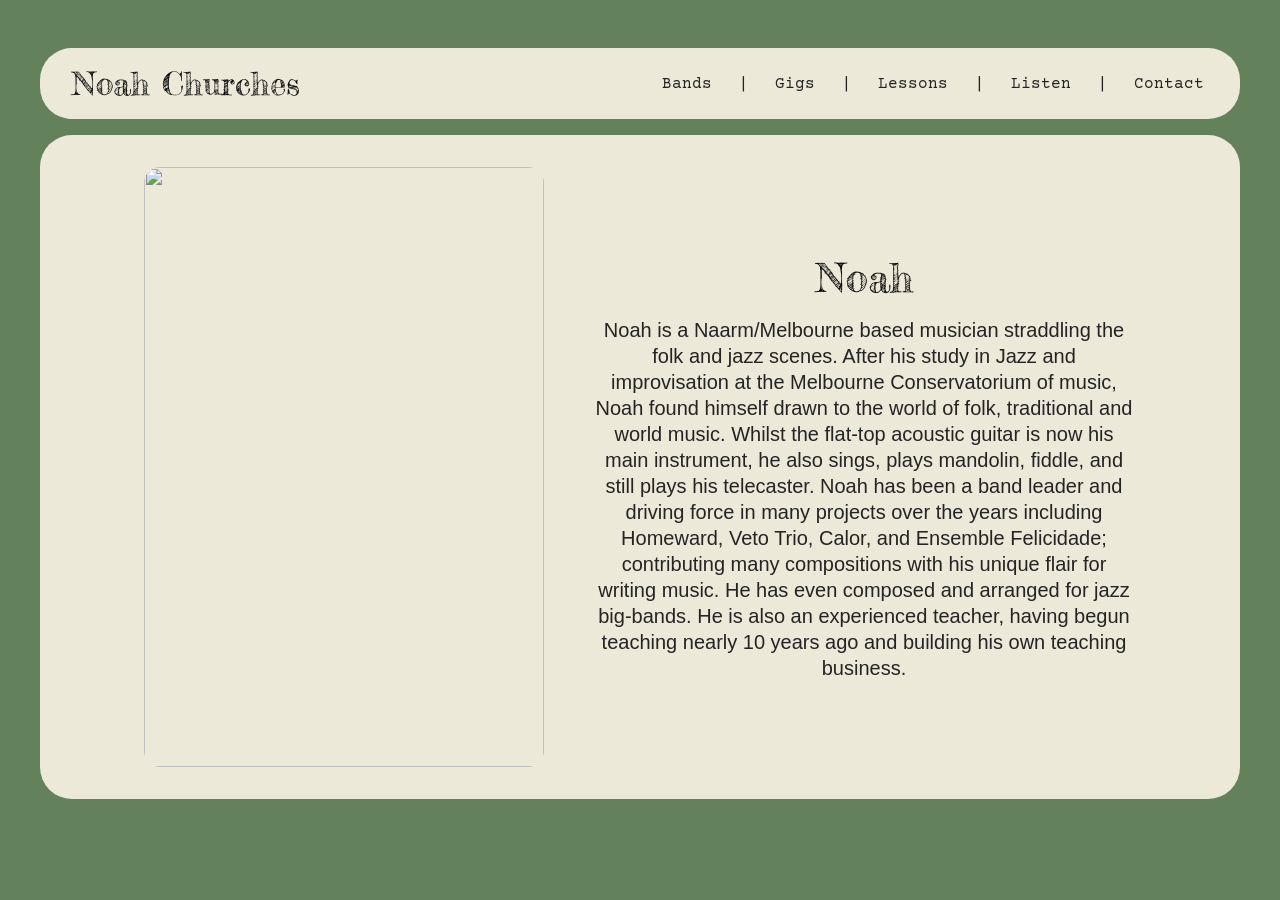
==== index.html @ 43b70330 "Add files via upload" ====
<!DOCTYPE html>
<html lang="en">
<head>
    <meta charset="UTF-8">
    <meta name="viewport" content="width=device-width, initial-scale=1.0">
    <title>Noah Churches</title>
    <link rel="stylesheet" href="style.css">
</head>
<body style="background-image: url(images/background-yosemite.jpg);">
    <header>
        <nav>
            <ul>
                <li><a class="home-button" href="index.html">Noah Churches</a></li>
                <li><a class="header-button" href="Bands.html">Bands</a></li>
                <a class="spacer">|</a>
                <li><a class="header-button" href="Gigs.html">Gigs</a></li>
                <a class="spacer">|</a>
                <li><a class="header-button" href="Lessons.html">Lessons</a></li>
                <a class="spacer">|</a>
                <li><a class="header-button" href="Listen.html">Listen</a></li>
                <a class="spacer">|</a>
                <li><a class="header-button" href="Contact.html">Contact</a></li>
                <div class="dropdown">
                    <img class="dropdown-icon" height=32px width=32px src="images/menu icon.png">
                    <div class="dropdown-content">
                        <a href="Bands.html">Bands</a>
                        <a href="Gigs.html">Gigs</a>
                        <a href="Lessons.html">Lessons</a>
                        <a href="Listen.html">Listen</a>
                        <a href="Contact.html">Contact</a>
                    </div>
                </div>
            </ul>
        </nav>
    </header>
    <section>
        <div class="flex-container-reverse">
            <img height=600px width=400px src="images/headshot.jpg">
            <div class="text-container">
                <h1>Noah</h1>
                <p style="line-height: 1.3">Noah is a Naarm/Melbourne based musician straddling the folk and jazz scenes. After his study in Jazz and improvisation at the Melbourne Conservatorium of music, Noah found himself drawn to the world of folk, traditional and world music. Whilst the flat-top acoustic guitar is now his main instrument, he also sings, plays mandolin, fiddle, and still plays his telecaster. Noah has been a band leader and driving force in many projects over the years including Homeward, Veto Trio, Calor, and Ensemble Felicidade; contributing many compositions with his unique flair for writing music. He has even composed and arranged for jazz big-bands. He is also an experienced teacher, having begun teaching nearly 10 years ago and building his own teaching business.</p>
            </div>
        </div>
    </section>
</body>
<!--"This is how you write a comment"-->
---- style.css ----
@import url('https://fonts.googleapis.com/css2?family=Courier+Prime:ital,wght@0,400;0,700;1,400;1,700&family=Exo:ital,wght@0,100..900;1,100..900&family=Fredericka+the+Great&family=Merriweather:ital,opsz,wght@0,18..144,300..900;1,18..144,300..900&family=Poppins:ital,wght@0,100;0,200;0,300;0,400;0,500;0,600;0,700;0,800;0,900;1,100;1,200;1,300;1,400;1,500;1,600;1,700;1,800;1,900&display=swap');

:root {
    --base-colour: #63815b;
    --text-colour: #242424;
    --heading-colour: #000000;
    --hover-colour: #3d0202;
    --colour-1: #ece9d9;
    --color-2:#f3f1e7;
    --button-color: #d1843c;
    --button-color-hover: #e79141;
}

* {
    margin: 0;
    padding: 0;
    box-sizing: border-box;
}

html {
    font-family: Merriweather;
    color: var(--text-colour);
}

body {
    padding: 2em;
    background-color: var(--base-colour);
    background-image: url('images/background-yosemite.jpg');
    
}

h1, h2, h3 {
    font-family: Fredericka the Great, Merriweather;
    color: var(--heading-colour);
    font-weight: normal;
    font-size: 2.5rem;
}

nav {
    margin: 1em auto 1em auto;
    width: min(1300px, 100%);
}

nav ul {
    display: flex;
    align-items: center;
    list-style-type: none;
    gap: 0.5em;
}

nav li:first-child {
    margin-right: auto;
    font-family: Fredericka the Great, Merriweather, Poppins;
    font-weight: normal;
    color: var(--heading-colour);
    padding: 0.5em 0.5em;
    background-color: var(--colour-1);
    border-radius: 0.5em;
    font-size: 2rem;
}

.home-button {
    text-decoration: none;
    color: var(--heading-colour);
}

.header-button {
    display: inline-block;
    color: var(--text-colour);
    background-color: var(--colour-1);
    border-radius: 0.5em;
    padding: .75em 1.25em;
    font-weight: normal;
    text-decoration: none;
    text-align: center;
    font-family: 'Courier Prime';
}

.header-button:hover {
    display: inline-block;
    color: var(--hover-colour);
    background-color: #ce00000c;
    border-radius: 0.5em;
    padding: .75em 1.25em;
    font-weight: normal;
    text-decoration: none;
}

header {
    margin: 1em auto;
    width: min(75em, 100%);
    background-color: var(--colour-1);
    padding: 0 1em 0 1em;
    border-radius: 2em;
}

section {
    margin: 1em auto;
    width: min(75em, 100%);
    background-color: var(--colour-1);
    padding: min(2em,15%);
    border-radius: 2em;
}

.flex-container {
    display: flex;
    justify-content: center;
    align-items: center;
    flex-wrap: wrap;
    gap: 3em;
}

.flex-container-reverse {
    display: flex;
    justify-content: center;
    align-items: center;
    flex-wrap: wrap-reverse;
    gap: 3em;
}

section img {
    max-width: 100%;
    border-radius: 1em;
    object-fit: cover;
    object-position: center;
}

.text-container {
    flex: 0 1 34em;
    text-align: center;
    font-family:'Gill Sans', 'Gill Sans MT', Calibri, 'Trebuchet MS', sans-serif;
}

.text-container p {
    margin: .75em 0 0em 0;
    font-size: 1.25rem;
}

.text-container a {
    margin: .75em 0 0em 0;
    font-size: 1.25rem;
    justify-content: center;
    align-content: center;
}

h1 {
    font-size: 2.5rem;
}

.cta-button {
    font-size: 1rem;
    text-decoration: none;
    color: #575656;
    font-family: Exo;
    border-style: solid;
    border-radius: 0.1em;
    padding: .2em 1em;
    justify-self: center;
    margin: 0.7em;
    display: inline-block;
}

.cta-button:hover {
        scale: 102%;
    background-color: #2c00001f;
    color: var(--hover-colour);
}

.gig {
    font-family: Courier Prime;
    margin: 3em;
}

.gig a {
    display: inline-block;
    margin: .2em;
    font-size: 1.5rem;
}

/* style the date of the gig */
.gig a:first-child {
    text-decoration: underline;
}

.gig .ticket-link {
    font-size: 1.2rem;
    text-decoration: none;
    color: #575656;
    font-family: Exo;
    border-style: solid;
    border-width: .15em;
    border-radius: 0.1em;
    padding: .2em 1.5em;
    justify-self: center;
    margin: 0.7em;
}

.ticket-link:hover {
    scale: 102%;
    background-color: #2c00001f;
    color: var(--hover-colour);
}

.past-gig {
    margin: 1em 0 0 0;
    font-family: Courier Prime;
    text-align: left;
    justify-content: left;
}

.past-gig a {
    margin: 0;
    display: block;
    padding: 0;
}

.past-gig .ticket-link {
    display: none;
}

.social-icon {
    margin: 1.3em .4em;
}

.social-icon:hover {
    scale: 1.1;
}

/* The container <div> - needed to position the dropdown content */
.dropdown {
  display: none;
}

@media(max-width:884px) {
    .header-button, .spacer {
        display: none;
    }

    .dropdown {
        position: relative;
        display: inline-block;
    }
    .dropdown-icon {
        margin: 0 20px 0 0;
    }
    
    /* Dropdown Content (Hidden by Default) */
    .dropdown-content {
    display: none;
    position: absolute;
    right: 0px;
    background-color: #f1f1f1;
    min-width: 120px;
    box-shadow: 0px 8px 16px 0px rgba(0,0,0,0.2);
    z-index: 1;
    }

    /* Links inside the dropdown */
    .dropdown-content a {
    color: black;
    padding: 12px 16px;
    text-decoration: none;
    display: block;
    text-align: center;
    }

    /* Change color of dropdown links on hover */
    .dropdown-content a:hover {background-color: #ddd;}

    /* Show the dropdown menu on hover */
    .dropdown:hover .dropdown-content {display: block;}
}
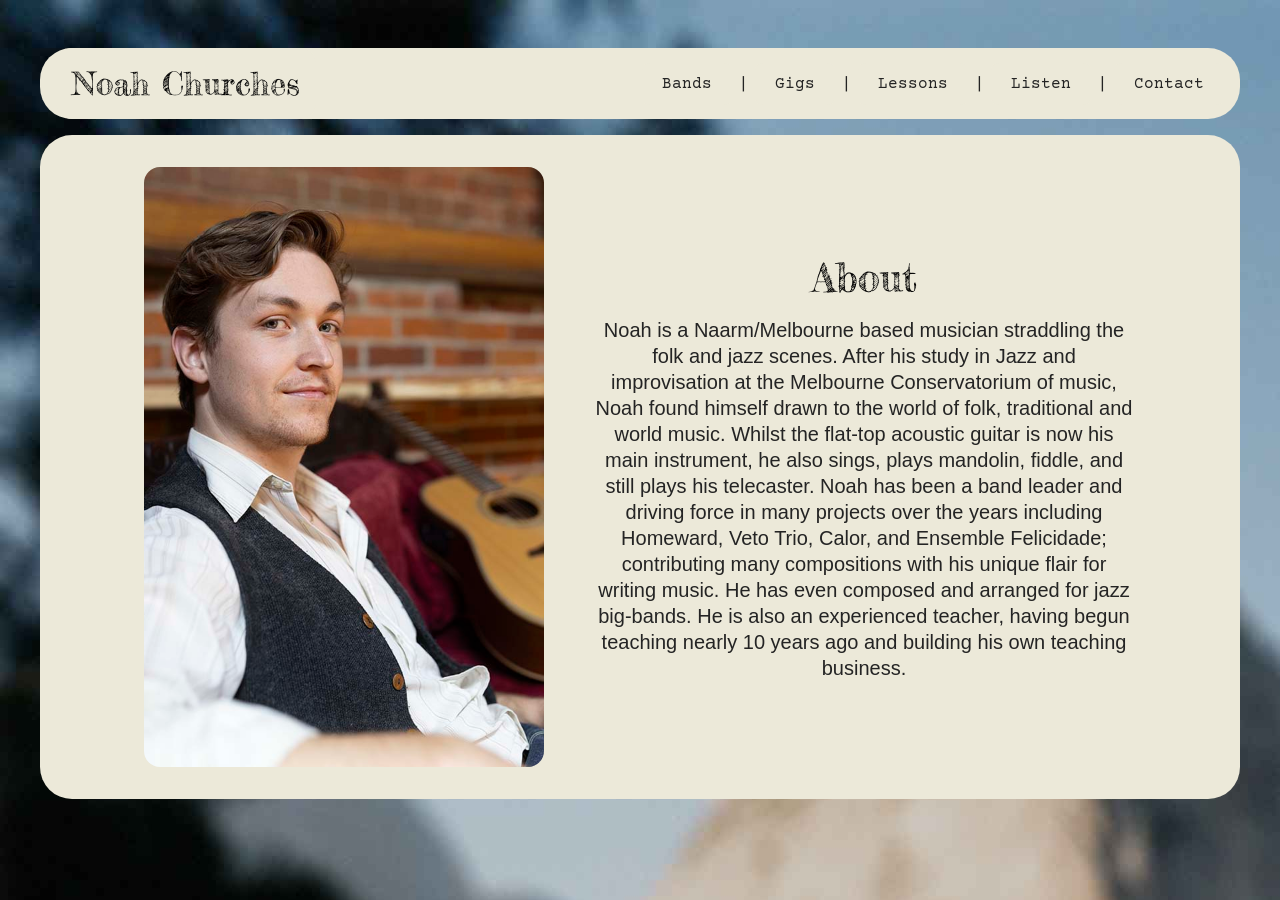
==== commit 2941069a: "Modify header and section content in index.html Updated the header and section content for clarity." ====
--- a/index.html
+++ b/index.html
@@ -37,10 +37,11 @@
         <div class="flex-container-reverse">
             <img height=600px width=400px src="images/headshot.jpg">
             <div class="text-container">
-                <h1>Noah</h1>
+                <h1>About</h1>
                 <p style="line-height: 1.3">Noah is a Naarm/Melbourne based musician straddling the folk and jazz scenes. After his study in Jazz and improvisation at the Melbourne Conservatorium of music, Noah found himself drawn to the world of folk, traditional and world music. Whilst the flat-top acoustic guitar is now his main instrument, he also sings, plays mandolin, fiddle, and still plays his telecaster. Noah has been a band leader and driving force in many projects over the years including Homeward, Veto Trio, Calor, and Ensemble Felicidade; contributing many compositions with his unique flair for writing music. He has even composed and arranged for jazz big-bands. He is also an experienced teacher, having begun teaching nearly 10 years ago and building his own teaching business.</p>
             </div>
         </div>
     </section>
 </body>
-<!--"This is how you write a comment"-->+
+<!--"This is how you write a comment"-->
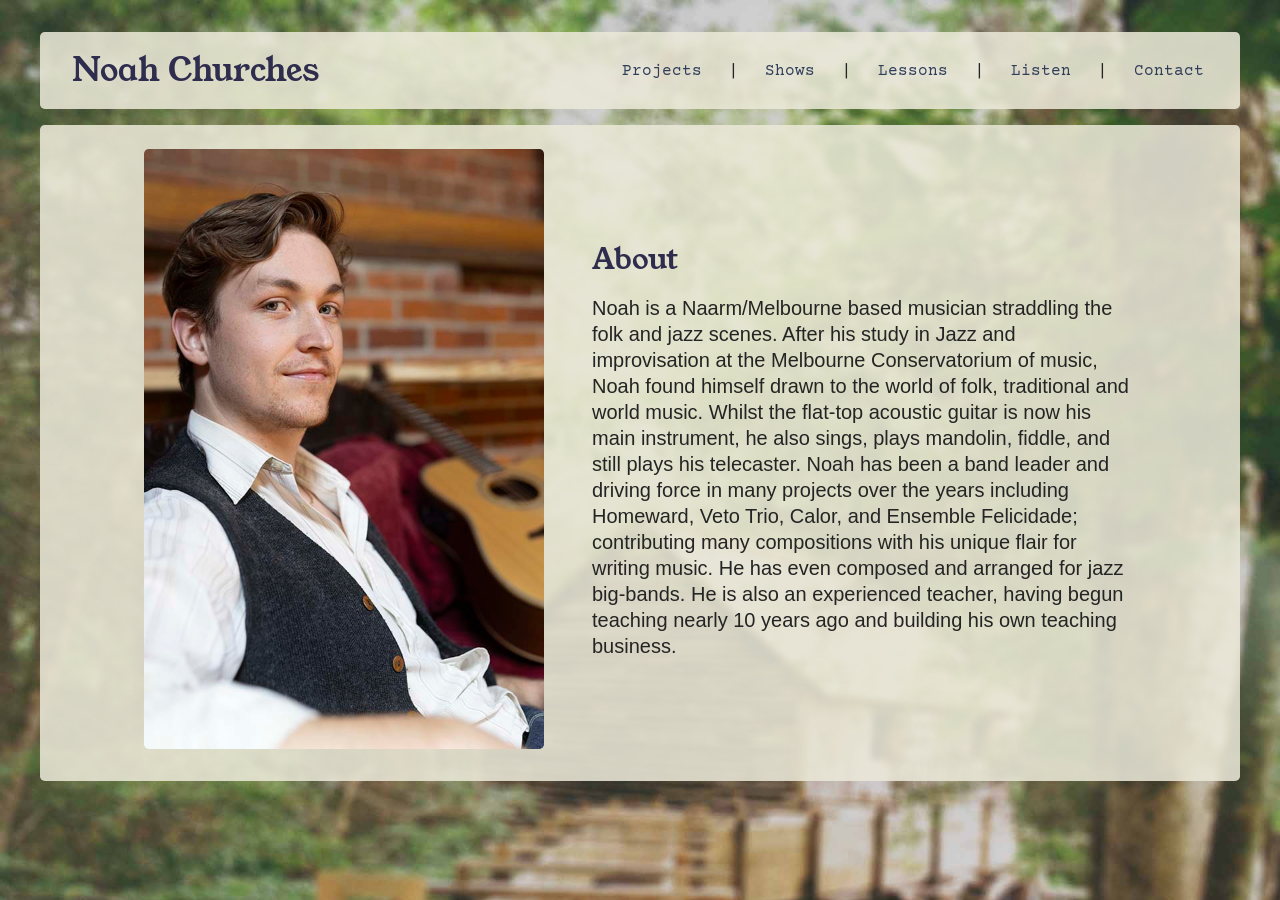
==== commit 0d8c31e0: "Update Entire Website by Reuploading FIles" ====
--- a/index.html
+++ b/index.html
@@ -6,14 +6,14 @@
     <title>Noah Churches</title>
     <link rel="stylesheet" href="style.css">
 </head>
-<body style="background-image: url(images/background-yosemite.jpg);">
+<body style="background-image: url(images/background-watermill.jpg);">
     <header>
         <nav>
             <ul>
                 <li><a class="home-button" href="index.html">Noah Churches</a></li>
-                <li><a class="header-button" href="Bands.html">Bands</a></li>
+                <li><a class="header-button" href="Bands.html">Projects</a></li>
                 <a class="spacer">|</a>
-                <li><a class="header-button" href="Gigs.html">Gigs</a></li>
+                <li><a class="header-button" href="Gigs.html">Shows</a></li>
                 <a class="spacer">|</a>
                 <li><a class="header-button" href="Lessons.html">Lessons</a></li>
                 <a class="spacer">|</a>
@@ -23,8 +23,8 @@
                 <div class="dropdown">
                     <img class="dropdown-icon" height=32px width=32px src="images/menu icon.png">
                     <div class="dropdown-content">
-                        <a href="Bands.html">Bands</a>
-                        <a href="Gigs.html">Gigs</a>
+                        <a href="Bands.html">Projects</a>
+                        <a href="Gigs.html">Shows</a>
                         <a href="Lessons.html">Lessons</a>
                         <a href="Listen.html">Listen</a>
                         <a href="Contact.html">Contact</a>
@@ -37,11 +37,10 @@
         <div class="flex-container-reverse">
             <img height=600px width=400px src="images/headshot.jpg">
             <div class="text-container">
-                <h1>About</h1>
-                <p style="line-height: 1.3">Noah is a Naarm/Melbourne based musician straddling the folk and jazz scenes. After his study in Jazz and improvisation at the Melbourne Conservatorium of music, Noah found himself drawn to the world of folk, traditional and world music. Whilst the flat-top acoustic guitar is now his main instrument, he also sings, plays mandolin, fiddle, and still plays his telecaster. Noah has been a band leader and driving force in many projects over the years including Homeward, Veto Trio, Calor, and Ensemble Felicidade; contributing many compositions with his unique flair for writing music. He has even composed and arranged for jazz big-bands. He is also an experienced teacher, having begun teaching nearly 10 years ago and building his own teaching business.</p>
+                <h1 style="text-align: left;">About</h1>
+                <p style="line-height: 1.3; text-align: left;">Noah is a Naarm/Melbourne based musician straddling the folk and jazz scenes. After his study in Jazz and improvisation at the Melbourne Conservatorium of music, Noah found himself drawn to the world of folk, traditional and world music. Whilst the flat-top acoustic guitar is now his main instrument, he also sings, plays mandolin, fiddle, and still plays his telecaster. Noah has been a band leader and driving force in many projects over the years including Homeward, Veto Trio, Calor, and Ensemble Felicidade; contributing many compositions with his unique flair for writing music. He has even composed and arranged for jazz big-bands. He is also an experienced teacher, having begun teaching nearly 10 years ago and building his own teaching business.</p>
             </div>
         </div>
     </section>
 </body>
-
-<!--"This is how you write a comment"-->
+<!--"This is how you write a comment"-->
--- a/style.css
+++ b/style.css
@@ -1,14 +1,16 @@
-@import url('https://fonts.googleapis.com/css2?family=Courier+Prime:ital,wght@0,400;0,700;1,400;1,700&family=Exo:ital,wght@0,100..900;1,100..900&family=Fredericka+the+Great&family=Merriweather:ital,opsz,wght@0,18..144,300..900;1,18..144,300..900&family=Poppins:ital,wght@0,100;0,200;0,300;0,400;0,500;0,600;0,700;0,800;0,900;1,100;1,200;1,300;1,400;1,500;1,600;1,700;1,800;1,900&display=swap');
+@import url('https://fonts.googleapis.com/css2?family=Courier+Prime:ital,wght@0,400;0,700;1,400;1,700&family=Exo:ital,wght@0,100..900;1,100..900&family=Finlandica:ital,wght@0,400..700;1,400..700&family=Fredericka+the+Great&family=Limelight&family=Merriweather:ital,opsz,wght@0,18..144,300..900;1,18..144,300..900&family=Poppins:ital,wght@0,100;0,200;0,300;0,400;0,500;0,600;0,700;0,800;0,900;1,100;1,200;1,300;1,400;1,500;1,600;1,700;1,800;1,900&family=Rye&family=Sancreek&family=Young+Serif&display=swap');
+
 
 :root {
     --base-colour: #63815b;
     --text-colour: #242424;
-    --heading-colour: #000000;
-    --hover-colour: #3d0202;
-    --colour-1: #ece9d9;
+    --heading-colour: #2f2d4d;
+    --colour-1: #ece9d9dc;
     --color-2:#f3f1e7;
-    --button-color: #d1843c;
-    --button-color-hover: #e79141;
+    --button-color: #303e5a;
+    --button-color-hover: #303e5a;
+    --button-background-colour-hover: #ce795211;
+    --roundness: .3em;
 }
 
 * {
@@ -23,17 +25,18 @@
 }
 
 body {
-    padding: 2em;
+    padding: 1em min(2em, 3%);
     background-color: var(--base-colour);
     background-image: url('images/background-yosemite.jpg');
+    background-size: 100% auto;
     
 }
 
 h1, h2, h3 {
-    font-family: Fredericka the Great, Merriweather;
+    font-family: Young Serif, Limelight, Merriweather;
     color: var(--heading-colour);
     font-weight: normal;
-    font-size: 2.5rem;
+    font-size: 1.8rem;
 }
 
 nav {
@@ -50,11 +53,10 @@
 
 nav li:first-child {
     margin-right: auto;
-    font-family: Fredericka the Great, Merriweather, Poppins;
+    font-family: Young Serif, Limelight, Fredericka the Great, Merriweather, Poppins;
     font-weight: normal;
     color: var(--heading-colour);
     padding: 0.5em 0.5em;
-    background-color: var(--colour-1);
     border-radius: 0.5em;
     font-size: 2rem;
 }
@@ -66,8 +68,7 @@
 
 .header-button {
     display: inline-block;
-    color: var(--text-colour);
-    background-color: var(--colour-1);
+    color: var(--button-color);
     border-radius: 0.5em;
     padding: .75em 1.25em;
     font-weight: normal;
@@ -78,8 +79,8 @@
 
 .header-button:hover {
     display: inline-block;
-    color: var(--hover-colour);
-    background-color: #ce00000c;
+    color: var(--button-color-hover);
+    background-color: var(--button-background-colour-hover);
     border-radius: 0.5em;
     padding: .75em 1.25em;
     font-weight: normal;
@@ -87,19 +88,19 @@
 }
 
 header {
-    margin: 1em auto;
+    margin: 0em auto;
     width: min(75em, 100%);
     background-color: var(--colour-1);
     padding: 0 1em 0 1em;
-    border-radius: 2em;
+    border-radius: var(--roundness);
 }
 
 section {
     margin: 1em auto;
     width: min(75em, 100%);
     background-color: var(--colour-1);
-    padding: min(2em,15%);
-    border-radius: 2em;
+    padding: 1.5em min(2em, 3%) min(2em, 3%);
+    border-radius: var(--roundness);
 }
 
 .flex-container {
@@ -120,7 +121,7 @@
 
 section img {
     max-width: 100%;
-    border-radius: 1em;
+    border-radius: var(--roundness);
     object-fit: cover;
     object-position: center;
 }
@@ -143,15 +144,11 @@
     align-content: center;
 }
 
-h1 {
-    font-size: 2.5rem;
-}
-
 .cta-button {
+    color: var(--button-color);
     font-size: 1rem;
     text-decoration: none;
-    color: #575656;
-    font-family: Exo;
+    font-family: Finlandica, Exo;
     border-style: solid;
     border-radius: 0.1em;
     padding: .2em 1em;
@@ -161,9 +158,9 @@
 }
 
 .cta-button:hover {
-        scale: 102%;
-    background-color: #2c00001f;
-    color: var(--hover-colour);
+    scale: 102%;
+    background-color: var(--button-background-colour-hover);
+    color: var(--button-color-hover);
 }
 
 .gig {
@@ -172,7 +169,7 @@
 }
 
 .gig a {
-    display: inline-block;
+    display: block;
     margin: .2em;
     font-size: 1.5rem;
 }
@@ -186,7 +183,7 @@
     font-size: 1.2rem;
     text-decoration: none;
     color: #575656;
-    font-family: Exo;
+    font-family: Finlandica, Courier Prime, Courier New, exo;
     border-style: solid;
     border-width: .15em;
     border-radius: 0.1em;
@@ -197,12 +194,12 @@
 
 .ticket-link:hover {
     scale: 102%;
-    background-color: #2c00001f;
-    color: var(--hover-colour);
+    background-color: var(--button-background-colour-hover);
+    color: var(--button-color-hover);
 }
 
 .past-gig {
-    margin: 1em 0 0 0;
+    margin: 1em 0.5em 0.5em;
     font-family: Courier Prime;
     text-align: left;
     justify-content: left;
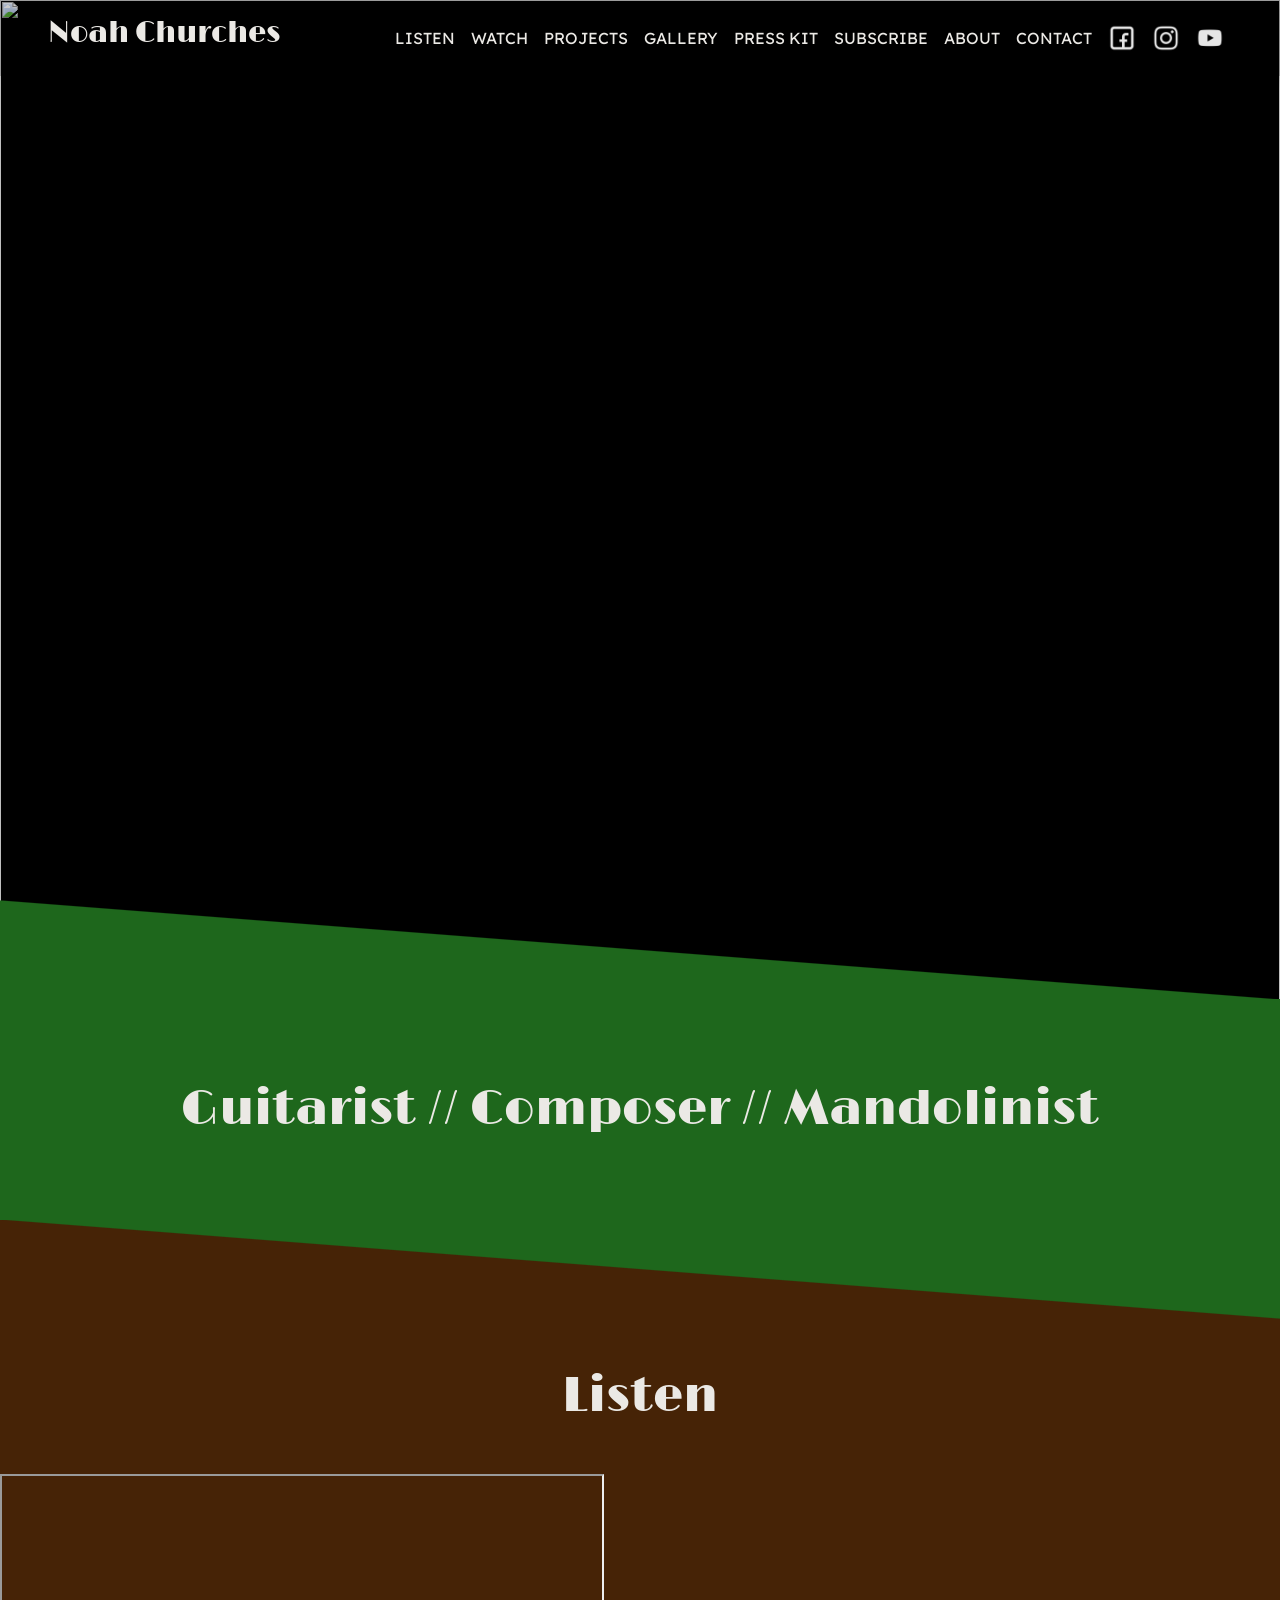
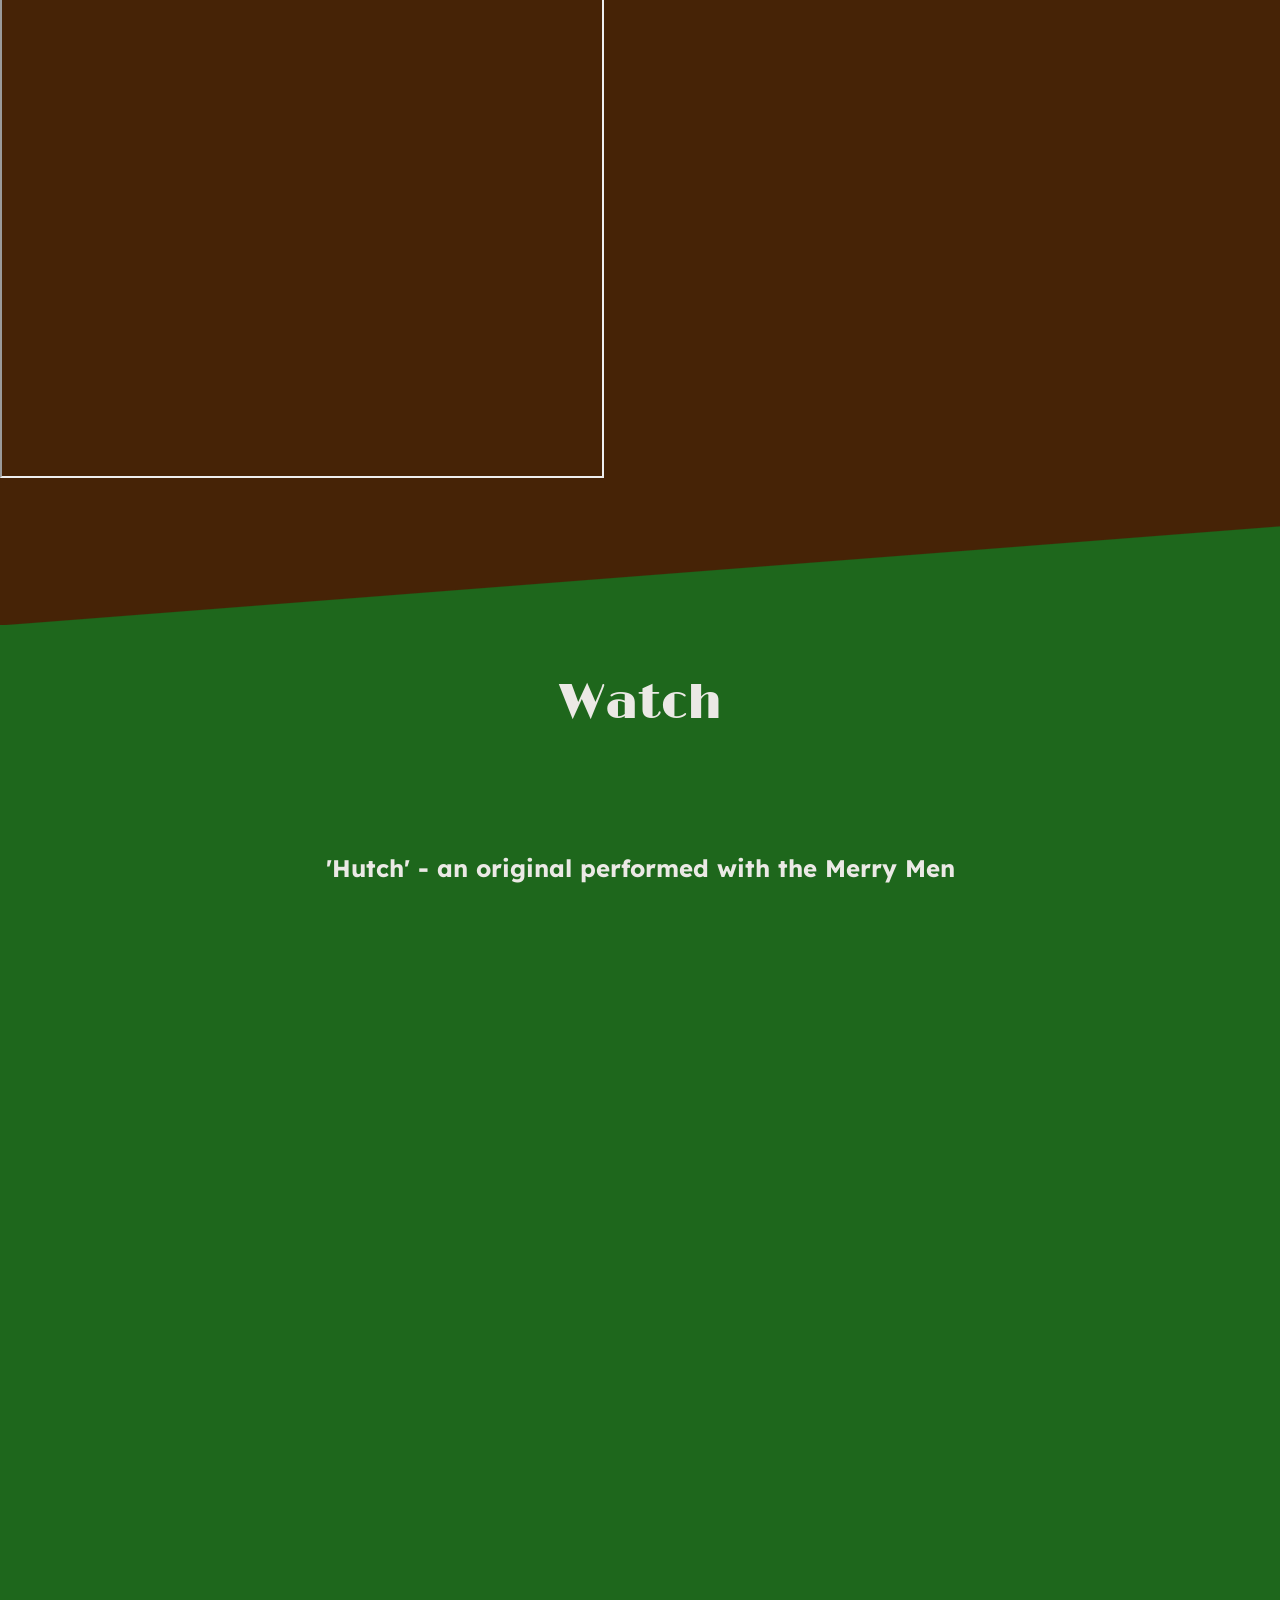
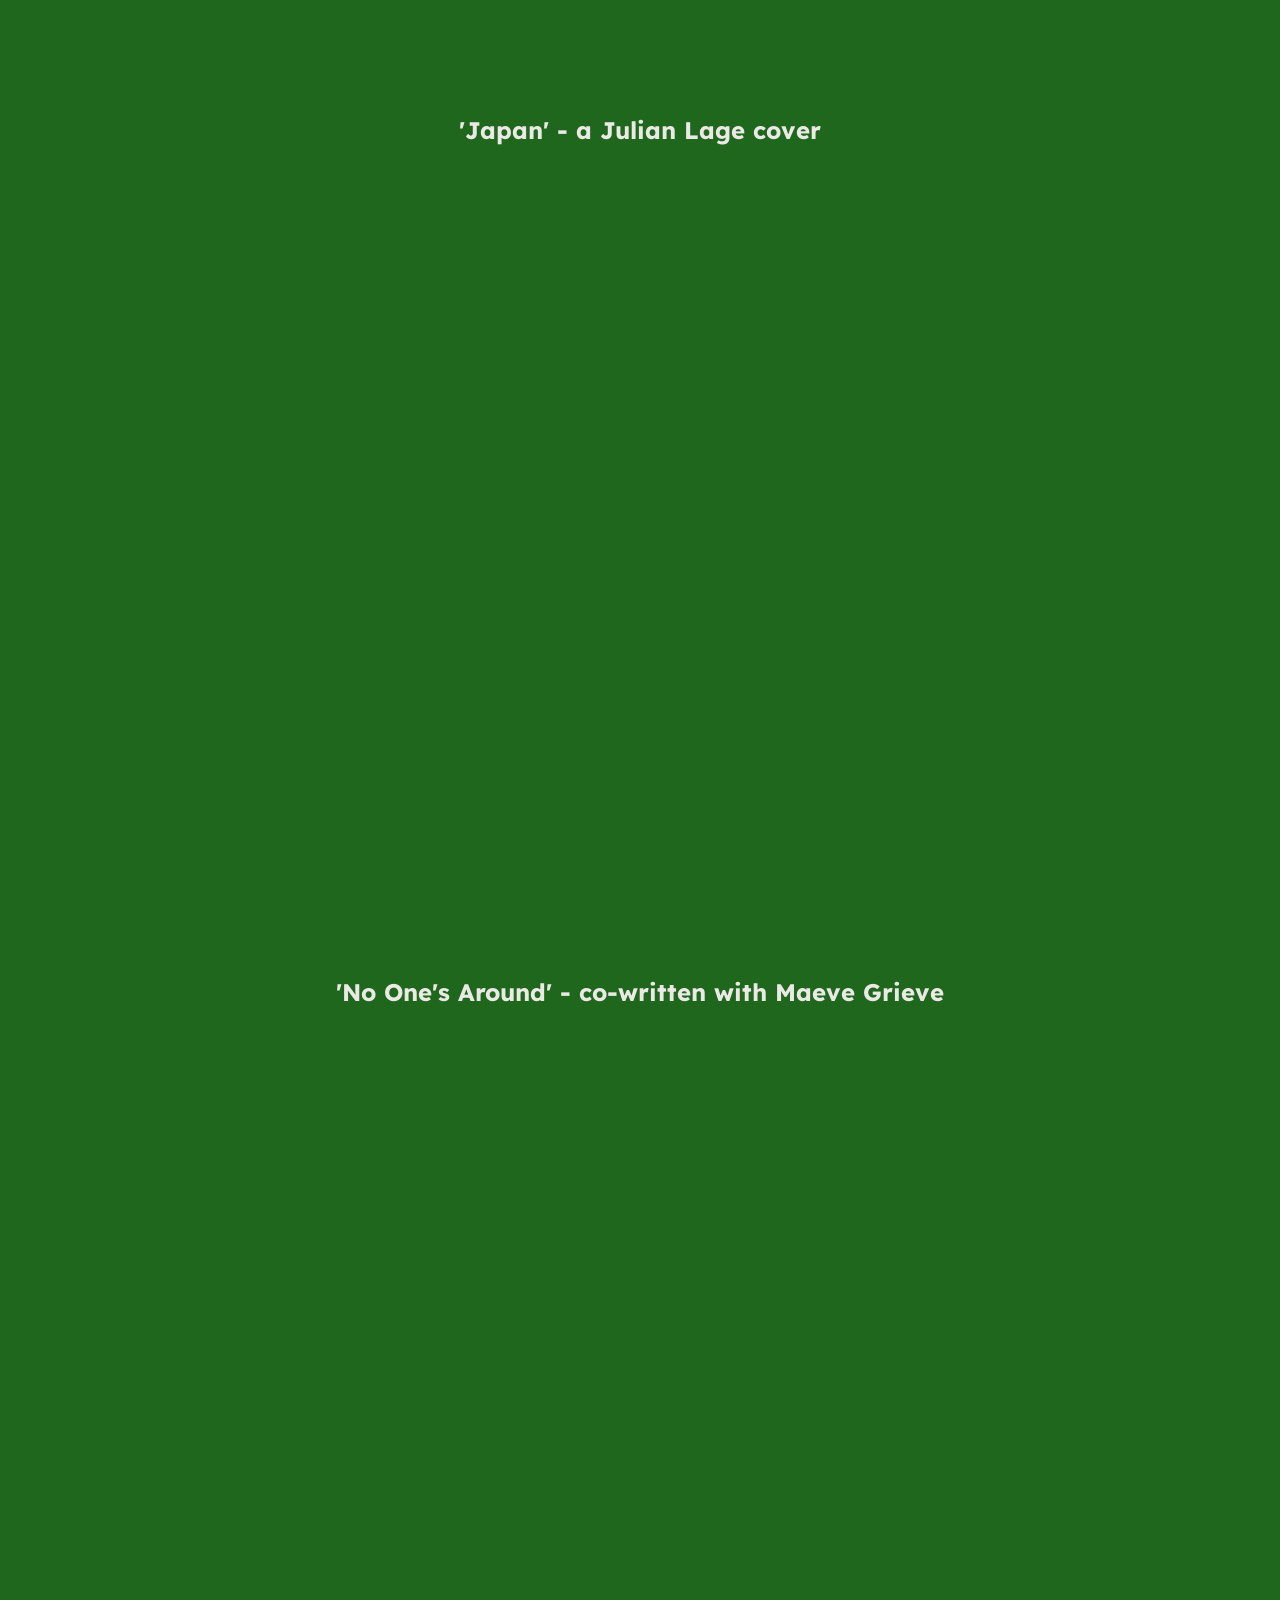
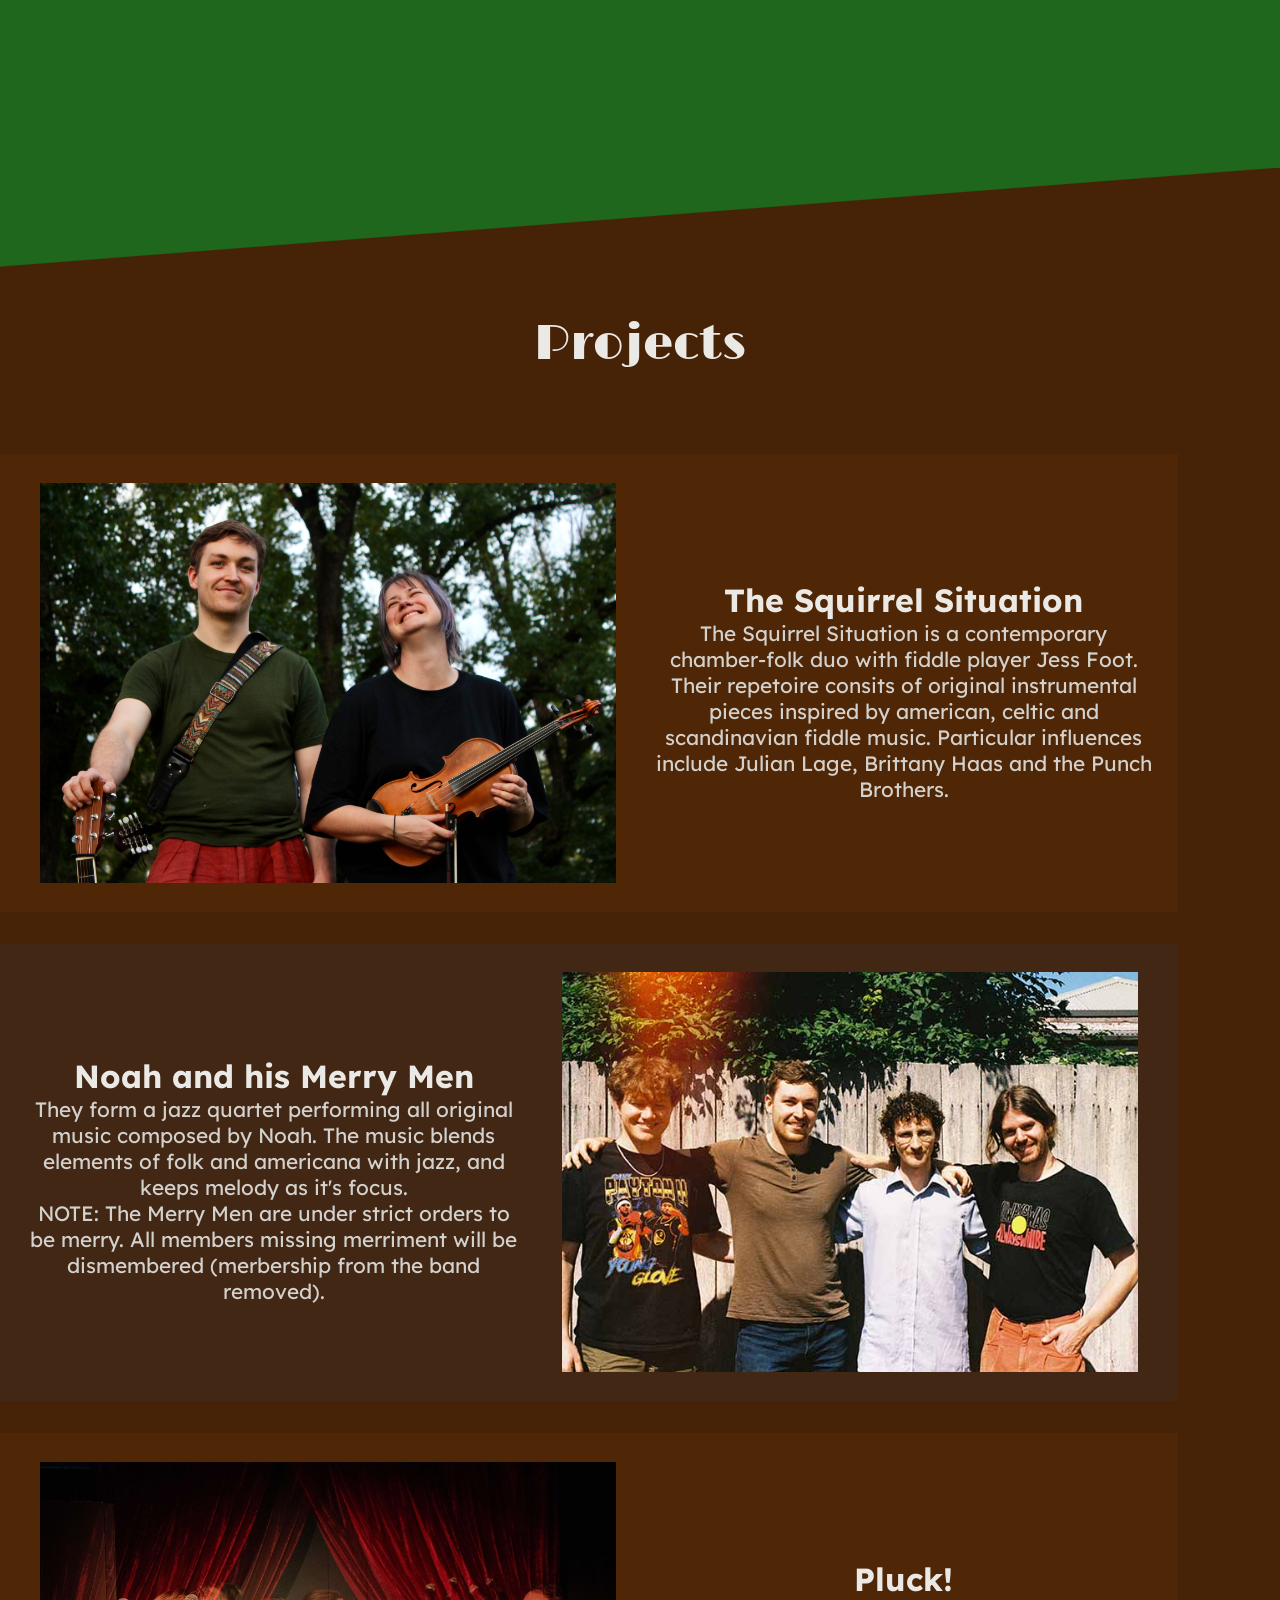
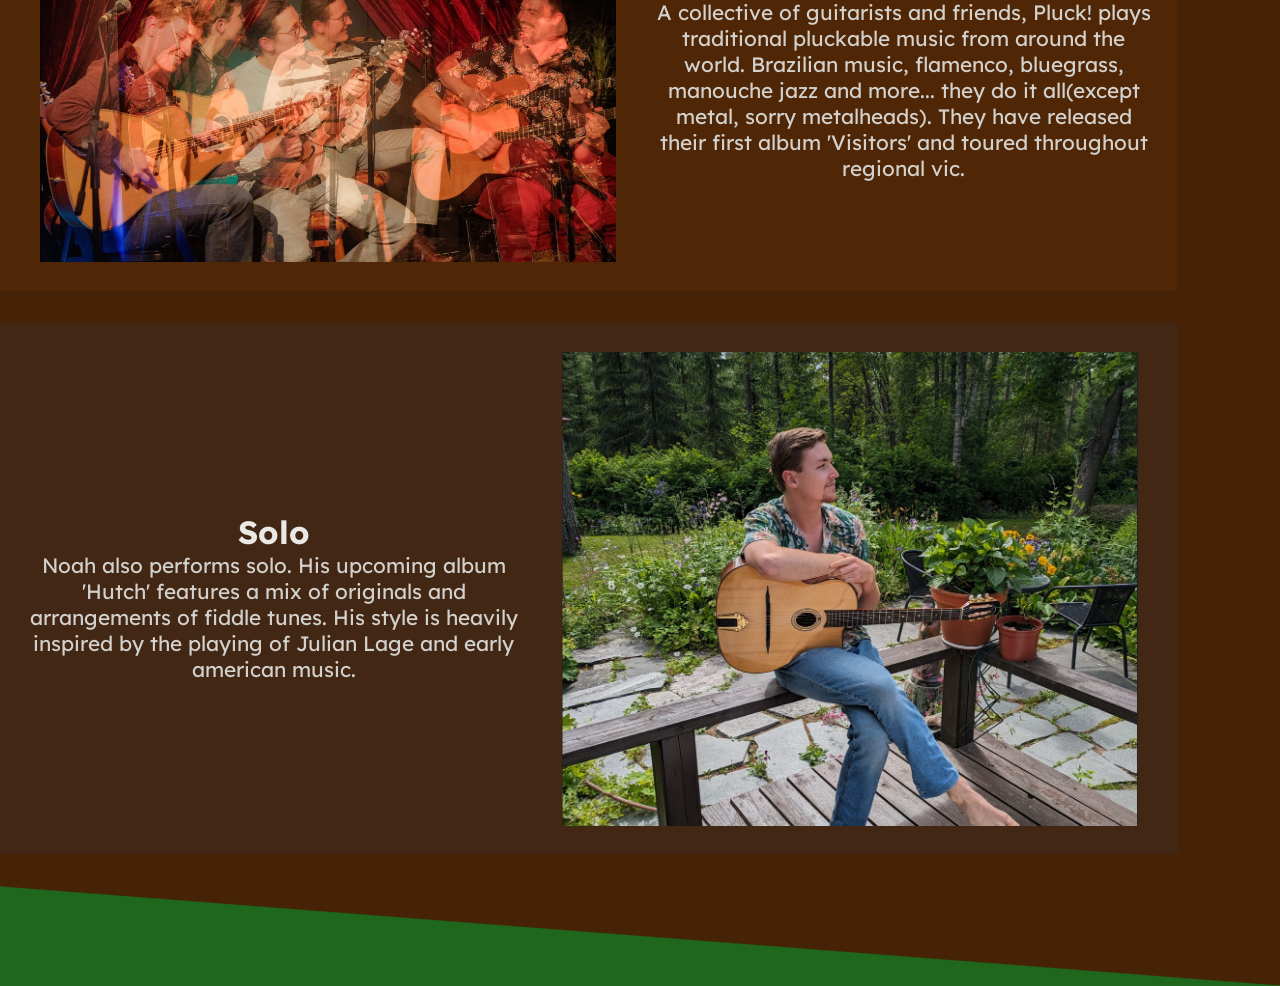
==== commit 9ac7773d: "Upload new website" ====
--- a/index.html
+++ b/index.html
@@ -6,41 +6,99 @@
     <title>Noah Churches</title>
     <link rel="stylesheet" href="style.css">
 </head>
-<body style="background-image: url(images/background-watermill.jpg);">
+<body id="topofpage">
     <header>
         <nav>
-            <ul>
-                <li><a class="home-button" href="index.html">Noah Churches</a></li>
-                <li><a class="header-button" href="Bands.html">Projects</a></li>
-                <a class="spacer">|</a>
-                <li><a class="header-button" href="Gigs.html">Shows</a></li>
-                <a class="spacer">|</a>
-                <li><a class="header-button" href="Lessons.html">Lessons</a></li>
-                <a class="spacer">|</a>
-                <li><a class="header-button" href="Listen.html">Listen</a></li>
-                <a class="spacer">|</a>
-                <li><a class="header-button" href="Contact.html">Contact</a></li>
-                <div class="dropdown">
-                    <img class="dropdown-icon" height=32px width=32px src="images/menu icon.png">
-                    <div class="dropdown-content">
-                        <a href="Bands.html">Projects</a>
-                        <a href="Gigs.html">Shows</a>
-                        <a href="Lessons.html">Lessons</a>
-                        <a href="Listen.html">Listen</a>
-                        <a href="Contact.html">Contact</a>
-                    </div>
-                </div>
-            </ul>
+            <div class="title"><a href="#topofpage">Noah Churches</a></div>
+            <div class="nav-links">
+                <a href="#listen">Listen</a>
+                <a href="#watch">Watch</a>
+                <a>Projects</a>
+                <a>Gallery</a>
+                <a>Press Kit</a>
+                <a>Subscribe</a>
+                <a>About</a>
+                <a>Contact</a>
+                <a href="https://www.facebook.com/NoahJamesMusician" target="blank"><img src="/images/facebook-icon.png" width="28"></a>
+                <a href="https://www.instagram.com/noahchurches/?hl=en" target="blank"><img src="/images/instagram-icon.png" width="28"></a>
+                <a href="https://www.youtube.com/@noah_churches" target="blank"><img src="/images/youtube-icon.png" width="28"></a>
+                <div class="menu"><a><img src="/images/menu-icon.png" width="28"></a></div>
+            </div>
         </nav>
     </header>
-    <section>
-        <div class="flex-container-reverse">
-            <img height=600px width=400px src="images/headshot.jpg">
+
+    <div class="heroshot-container">
+        <img class="hero-shot" src="/images/MandN-33.jpg" alt="">
+        <img class="diagonal" src="/images/section-diagonal.png" alt="">
+    </div>
+
+    <section class="tagline">
+        <p>
+            <h1>Guitarist // Composer // Mandolinist</h1>
+        </p>
+    </section>
+    
+    <section class="listen">
+        <img class="diagonal" src="/images/section-diagonal-rot.png" alt="">
+        <h1 ID="listen">Listen</h1>
+        <iframe src="https://bandcamp.com/EmbeddedPlayer/album=529054034/size=large/bgcol=ffffff/linkcol=e99708/minimal=true/transparent=true/" seamless><a href="https://pluckmusic.bandcamp.com/album/visitors">Visitors by Pluck!</a></iframe>
+        <img class="diagonal" src="/images/section-diagonal-rot-flip.png" alt="">
+    </section>
+
+    <section class="watch">
+        <h1 ID="watch">Watch</h1>
+        <h2>'Hutch' - an original performed with the Merry Men</h2>
+        <div class="youtube-container">
+            <iframe width="560" height="315" src="https://www.youtube.com/embed/C0-wlsPMuKY?si=JmI7KCE-mZbC14a-" title="YouTube video player" frameborder="0" allow="accelerometer; autoplay; clipboard-write; encrypted-media; gyroscope; picture-in-picture; web-share" referrerpolicy="strict-origin-when-cross-origin" allowfullscreen></iframe>
+        </div>
+        <h2>'Japan' - a Julian Lage cover</h2>
+        <div class="youtube-container">
+            <iframe src="https://www.facebook.com/plugins/video.php?height=314&href=https%3A%2F%2Fwww.facebook.com%2Fnoah.churches%2Fvideos%2F1043876996642479%2F%3Fidorvanity%3D872039284986271&show_text=false&width=560&t=0" width="560" height="314" style="border:none;overflow:hidden" scrolling="no" frameborder="0" allowfullscreen="true" allow="autoplay; clipboard-write; encrypted-media; picture-in-picture; web-share" allowFullScreen="true"></iframe>
+        </div>
+        <h2>'No One's Around' - co-written with Maeve Grieve</h2>
+        <div class="youtube-container">
+            <iframe src="https://www.youtube.com/embed/lNbhYzvuGU4?si=Lyy-I9e5VqKConKk" title="YouTube video player" frameborder="0" allow="accelerometer; autoplay; clipboard-write; encrypted-media; gyroscope; picture-in-picture; web-share" referrerpolicy="strict-origin-when-cross-origin" allowfullscreen></iframe>
+        </div>
+    </section>
+
+    <section class="projects">
+        <img class="diagonal" src="/images/section-diagonal-flip.png" alt="">
+        <h1 ID="projects">Projects</h1>
+        <div class="band-container">
+            <img src="/images/TSS.jpeg">
             <div class="text-container">
-                <h1 style="text-align: left;">About</h1>
-                <p style="line-height: 1.3; text-align: left;">Noah is a Naarm/Melbourne based musician straddling the folk and jazz scenes. After his study in Jazz and improvisation at the Melbourne Conservatorium of music, Noah found himself drawn to the world of folk, traditional and world music. Whilst the flat-top acoustic guitar is now his main instrument, he also sings, plays mandolin, fiddle, and still plays his telecaster. Noah has been a band leader and driving force in many projects over the years including Homeward, Veto Trio, Calor, and Ensemble Felicidade; contributing many compositions with his unique flair for writing music. He has even composed and arranged for jazz big-bands. He is also an experienced teacher, having begun teaching nearly 10 years ago and building his own teaching business.</p>
+                <h3>The Squirrel Situation</h3>
+                <p>The Squirrel Situation is a contemporary chamber-folk duo with fiddle player Jess Foot. Their repetoire consits of original instrumental pieces inspired by american, celtic and scandinavian fiddle music. Particular influences include Julian Lage, Brittany Haas and the Punch Brothers.</p>
             </div>
         </div>
+
+        <div class="band-container">
+            <div class="text-container">
+                <h3>Noah and his Merry Men</h3>
+                <p>They form a jazz quartet performing all original music composed by Noah. The music blends elements of folk and americana with jazz, and keeps melody as it's focus.</p>
+                <p>NOTE: The Merry Men are under strict orders to be merry. All members missing merriment will be dismembered (merbership from the band removed).</p>
+            </div>
+            <img src="/images/Noah and his Merry Men2.JPG">
+        </div>
+
+        <div class="band-container">
+            <img src="/images/Pluck.jpg">            
+            <div class="text-container">
+                <h3>Pluck!</h3>
+                <p>A collective of guitarists and friends, Pluck! plays traditional pluckable music from around the world. Brazilian music, flamenco, bluegrass, manouche jazz and more... they do it all(except metal, sorry metalheads). They have released their first album 'Visitors' and toured throughout regional vic.<p>
+            </div>
+        </div>
+
+        <div class="band-container">       
+            <div class="text-container">
+                <h3>Solo</h3>
+                <p>Noah also performs solo. His upcoming album 'Hutch' features a mix of originals and arrangements of fiddle tunes. His style is heavily inspired by the playing of Julian Lage and early american music.<p>
+            </div>
+            <img src="/images/2nd pic screenshot.png">     
+        </div>
+
+        <img class="diagonal" src="/images/section-diagonal.png" alt="">
     </section>
+
 </body>
-<!--"This is how you write a comment"-->+</html>
--- a/style.css
+++ b/style.css
@@ -1,269 +1,257 @@
-@import url('https://fonts.googleapis.com/css2?family=Courier+Prime:ital,wght@0,400;0,700;1,400;1,700&family=Exo:ital,wght@0,100..900;1,100..900&family=Finlandica:ital,wght@0,400..700;1,400..700&family=Fredericka+the+Great&family=Limelight&family=Merriweather:ital,opsz,wght@0,18..144,300..900;1,18..144,300..900&family=Poppins:ital,wght@0,100;0,200;0,300;0,400;0,500;0,600;0,700;0,800;0,900;1,100;1,200;1,300;1,400;1,500;1,600;1,700;1,800;1,900&family=Rye&family=Sancreek&family=Young+Serif&display=swap');
-
+@import url('https://fonts.googleapis.com/css2?family=Courier+Prime:ital,wght@0,400;0,700;1,400;1,700&family=Exo:ital,wght@0,100..900;1,100..900&family=Finlandica:ital,wght@0,400..700;1,400..700&family=Fredericka+the+Great&family=Lexend:wght@100..900&family=Limelight&family=Merriweather:ital,opsz,wght@0,18..144,300..900;1,18..144,300..900&family=Poppins:ital,wght@0,100;0,200;0,300;0,400;0,500;0,600;0,700;0,800;0,900;1,100;1,200;1,300;1,400;1,500;1,600;1,700;1,800;1,900&family=Rye&family=Sancreek&family=Young+Serif&display=swap');
 
 :root {
-    --base-colour: #63815b;
-    --text-colour: #242424;
-    --heading-colour: #2f2d4d;
-    --colour-1: #ece9d9dc;
-    --color-2:#f3f1e7;
-    --button-color: #303e5a;
-    --button-color-hover: #303e5a;
-    --button-background-colour-hover: #ce795211;
-    --roundness: .3em;
-}
-
-* {
-    margin: 0;
-    padding: 0;
-    box-sizing: border-box;
-}
-
-html {
-    font-family: Merriweather;
-    color: var(--text-colour);
+    --text-color: rgb(235, 233, 229);
+    --text-color2: rgb(211, 209, 205);
+    --base-color: rgb(30, 103, 28);
+    --alt-color: rgb(70, 35, 6);
 }
 
 body {
-    padding: 1em min(2em, 3%);
-    background-color: var(--base-colour);
-    background-image: url('images/background-yosemite.jpg');
-    background-size: 100% auto;
-    
-}
-
-h1, h2, h3 {
-    font-family: Young Serif, Limelight, Merriweather;
-    color: var(--heading-colour);
+    background-color: black;
+    padding: 0;
+    margin: 0;
+}
+
+header {
+    width: 100%;
+    background-color: rgba(0, 0, 0, 0);
+    display: block;
+    position: fixed;
+    top: 0px;
+    z-index: +1;
+}
+
+nav {
+    display: flex;
+    padding: 1em 3em 1em 3em;
+    filter: drop-shadow(5px 5px 4px #0000007a);
+    background-color: rgba(0, 0, 0, 0.178);
+}
+
+nav div {
+    display: inline-flex;
+}
+
+.nav-links {
+    flex-grow: 0;
+}
+
+.nav-links a {
+    display: inline;
+    padding: 0.5em;
+    align-self: center;
+    color: var(--text-color);
+    font-size: 1.4empx;
+    font-family: lexend;
+    text-transform: uppercase;
+    filter: brightness(100%);
+    scale: 100%;
+    transition: filter .15s ease-in 0s;
+    transition: scale .15s ease-in-out 0s;
+    text-decoration: none;
+}
+
+.nav-links a:hover {
+    filter: brightness(90%);
+    scale: 98%;
+}
+
+.nav-links a img {
+    display: block;
+    align-self: center;
+    margin: 0;
+    padding: 0;
+}
+
+.heroshot-container {
+    display: block;
+    width: 100%;
+    height: calc(100vh + 100px);
+    padding: 0;
+    margin: 0;
+    position: relative;
+}
+
+.hero-shot {
+    width: 100%;
+    height: 100%;
+    object-fit: cover;
+    object-position: 50% 8%;
+    padding: 0;
+    margin: 0;
+}
+
+.title {
+    flex-grow: 1;
+    margin: 0 1em 0 0;
+}
+
+.title a {
+    text-decoration: none;
+    font-family: limelight, "young serif";
     font-weight: normal;
-    font-size: 1.8rem;
-}
-
-nav {
-    margin: 1em auto 1em auto;
-    width: min(1300px, 100%);
-}
-
-nav ul {
+    font-size: 1.8em ;
+    color: var(--text-color);
+}
+
+.menu {
+    display: none;
+}
+
+.diagonal {
+    position: absolute;
+    width: 100%;
+    bottom: 0px;
+    left: 0px;
+    height: 100px;
+    padding: 0px;
+    margin: 0px;
+}
+
+section {
+    display: flexbox;
+    width: 100%;
+    padding: 0px;
+}
+
+section p {
+    margin: 0;
+    justify-self: center;
+}
+
+section .diagonal {
+    width: 100%;
+    bottom: 0px;
+    left: 0px;
+    display: block;
+    position: relative;
+    height: 100px;
+}
+
+h1 {
+    font-family: limelight;
+    font-weight: normal;
+    color: var(--text-color);
+    margin: 0em;
+    padding: 1em;
+    justify-self: center;
+    font-size: 3em;
+    text-align: center;
+}
+
+h2 {
+    font-family: lexend;
+    justify-self: center;
+    text-align: center;
+    color: var(--text-color);
+    margin: 3em 0 1em 0;
+}
+
+.tagline {
+    background-color: var(--base-color);
+    padding: 2em 0em;
+}
+
+.listen {
+    background-color: var(--alt-color);
+    padding: 0px;
+    margin: 0em;
+}
+
+.watch {
+    background-color: var(--base-color);
+}
+
+.projects {
+    background-color: var(--alt-color) ;
+}
+
+.listen iframe {
+    justify-self: center;
+    width: 600px;
+    height: 600px;
+    display: block;
+    margin: 0 0 3em 0;
+}
+
+.youtube-container {
+    aspect-ratio: 16 / 9;
     display: flex;
-    align-items: center;
-    list-style-type: none;
-    gap: 0.5em;
-}
-
-nav li:first-child {
-    margin-right: auto;
-    font-family: Young Serif, Limelight, Fredericka the Great, Merriweather, Poppins;
-    font-weight: normal;
-    color: var(--heading-colour);
-    padding: 0.5em 0.5em;
-    border-radius: 0.5em;
-    font-size: 2rem;
-}
-
-.home-button {
-    text-decoration: none;
-    color: var(--heading-colour);
-}
-
-.header-button {
-    display: inline-block;
-    color: var(--button-color);
-    border-radius: 0.5em;
-    padding: .75em 1.25em;
-    font-weight: normal;
-    text-decoration: none;
-    text-align: center;
-    font-family: 'Courier Prime';
-}
-
-.header-button:hover {
-    display: inline-block;
-    color: var(--button-color-hover);
-    background-color: var(--button-background-colour-hover);
-    border-radius: 0.5em;
-    padding: .75em 1.25em;
-    font-weight: normal;
-    text-decoration: none;
-}
-
-header {
-    margin: 0em auto;
-    width: min(75em, 100%);
-    background-color: var(--colour-1);
-    padding: 0 1em 0 1em;
-    border-radius: var(--roundness);
-}
-
-section {
-    margin: 1em auto;
-    width: min(75em, 100%);
-    background-color: var(--colour-1);
-    padding: 1.5em min(2em, 3%) min(2em, 3%);
-    border-radius: var(--roundness);
-}
-
-.flex-container {
+    width: 90vw;
+    height: auto;
+    max-height: 75vh;
+    justify-self: center;
+    justify-content: center;
+    padding: 1.5em 0em 4em;
+}
+
+.youtube-container iframe {
+    aspect-ratio: 16 / 9;
+    width: auto;
+    height: auto;
+    padding: 0px;
+    margin: 0px;
+}
+
+.band-container {
     display: flex;
-    justify-content: center;
-    align-items: center;
+    width: 90%;
+    height: auto;
+    justify-self: center;
+    flex-wrap: wrap-reverse;
+    padding: 1vw;
+
+    margin: 2em 0em;
+    background-color: rgba(255, 115, 0, 0.055);
+}
+
+.band-container:nth-of-type(2) {
     flex-wrap: wrap;
-    gap: 3em;
-}
-
-.flex-container-reverse {
-    display: flex;
-    justify-content: center;
-    align-items: center;
-    flex-wrap: wrap-reverse;
-    gap: 3em;
-}
-
-section img {
-    max-width: 100%;
-    border-radius: var(--roundness);
+    background-color: rgba(0, 119, 255, 0.055);
+}
+
+.band-container:nth-of-type(4) {
+    flex-wrap: wrap;
+    background-color: rgba(0, 119, 255, 0.055);
+}
+
+h3 {
+    font-family: lexend;
+    color: var(--text-color);
+    text-align: center;
+    justify-self: center;
+    align-self: center;
+    display: block;
+    font-size: 2em;
+    margin: 0.5em 0 0 0;
+    padding: 0;
+}
+
+.band-container img {
+    width: 50%;
+    height: auto;
+    max-width: 800px;
+    border-radius: 1em;
+    min-width: 500px;
+    min-height: 400px;
     object-fit: cover;
-    object-position: center;
-}
-
-.text-container {
-    flex: 0 1 34em;
-    text-align: center;
-    font-family:'Gill Sans', 'Gill Sans MT', Calibri, 'Trebuchet MS', sans-serif;
-}
-
-.text-container p {
-    margin: .75em 0 0em 0;
-    font-size: 1.25rem;
-}
-
-.text-container a {
-    margin: .75em 0 0em 0;
-    font-size: 1.25rem;
-    justify-content: center;
-    align-content: center;
-}
-
-.cta-button {
-    color: var(--button-color);
-    font-size: 1rem;
-    text-decoration: none;
-    font-family: Finlandica, Exo;
-    border-style: solid;
-    border-radius: 0.1em;
-    padding: .2em 1em;
-    justify-self: center;
-    margin: 0.7em;
-    display: inline-block;
-}
-
-.cta-button:hover {
-    scale: 102%;
-    background-color: var(--button-background-colour-hover);
-    color: var(--button-color-hover);
-}
-
-.gig {
-    font-family: Courier Prime;
-    margin: 3em;
-}
-
-.gig a {
-    display: block;
-    margin: .2em;
-    font-size: 1.5rem;
-}
-
-/* style the date of the gig */
-.gig a:first-child {
-    text-decoration: underline;
-}
-
-.gig .ticket-link {
-    font-size: 1.2rem;
-    text-decoration: none;
-    color: #575656;
-    font-family: Finlandica, Courier Prime, Courier New, exo;
-    border-style: solid;
-    border-width: .15em;
-    border-radius: 0.1em;
-    padding: .2em 1.5em;
-    justify-self: center;
-    margin: 0.7em;
-}
-
-.ticket-link:hover {
-    scale: 102%;
-    background-color: var(--button-background-colour-hover);
-    color: var(--button-color-hover);
-}
-
-.past-gig {
-    margin: 1em 0.5em 0.5em;
-    font-family: Courier Prime;
-    text-align: left;
-    justify-content: left;
-}
-
-.past-gig a {
-    margin: 0;
-    display: block;
-    padding: 0;
-}
-
-.past-gig .ticket-link {
-    display: none;
-}
-
-.social-icon {
-    margin: 1.3em .4em;
-}
-
-.social-icon:hover {
-    scale: 1.1;
-}
-
-/* The container <div> - needed to position the dropdown content */
-.dropdown {
-  display: none;
-}
-
-@media(max-width:884px) {
-    .header-button, .spacer {
-        display: none;
-    }
-
-    .dropdown {
-        position: relative;
-        display: inline-block;
-    }
-    .dropdown-icon {
-        margin: 0 20px 0 0;
-    }
-    
-    /* Dropdown Content (Hidden by Default) */
-    .dropdown-content {
-    display: none;
-    position: absolute;
-    right: 0px;
-    background-color: #f1f1f1;
-    min-width: 120px;
-    box-shadow: 0px 8px 16px 0px rgba(0,0,0,0.2);
-    z-index: 1;
-    }
-
-    /* Links inside the dropdown */
-    .dropdown-content a {
-    color: black;
-    padding: 12px 16px;
-    text-decoration: none;
-    display: block;
-    text-align: center;
-    }
-
-    /* Change color of dropdown links on hover */
-    .dropdown-content a:hover {background-color: #ddd;}
-
-    /* Show the dropdown menu on hover */
-    .dropdown:hover .dropdown-content {display: block;}
+    margin: 0 auto;
+    padding: 1em;
+}
+
+.band-container .text-container {
+    width: 33vw;
+    max-width: 600px;
+    min-width: 500px;
+    margin: auto;
+
+}
+
+.band-container p {
+    color: var(--text-color2);
+    font-family: lexend, 'courier prime';
+    font-size: 1.3em;
+    text-align: center;
+    margin: auto 0em;
 }
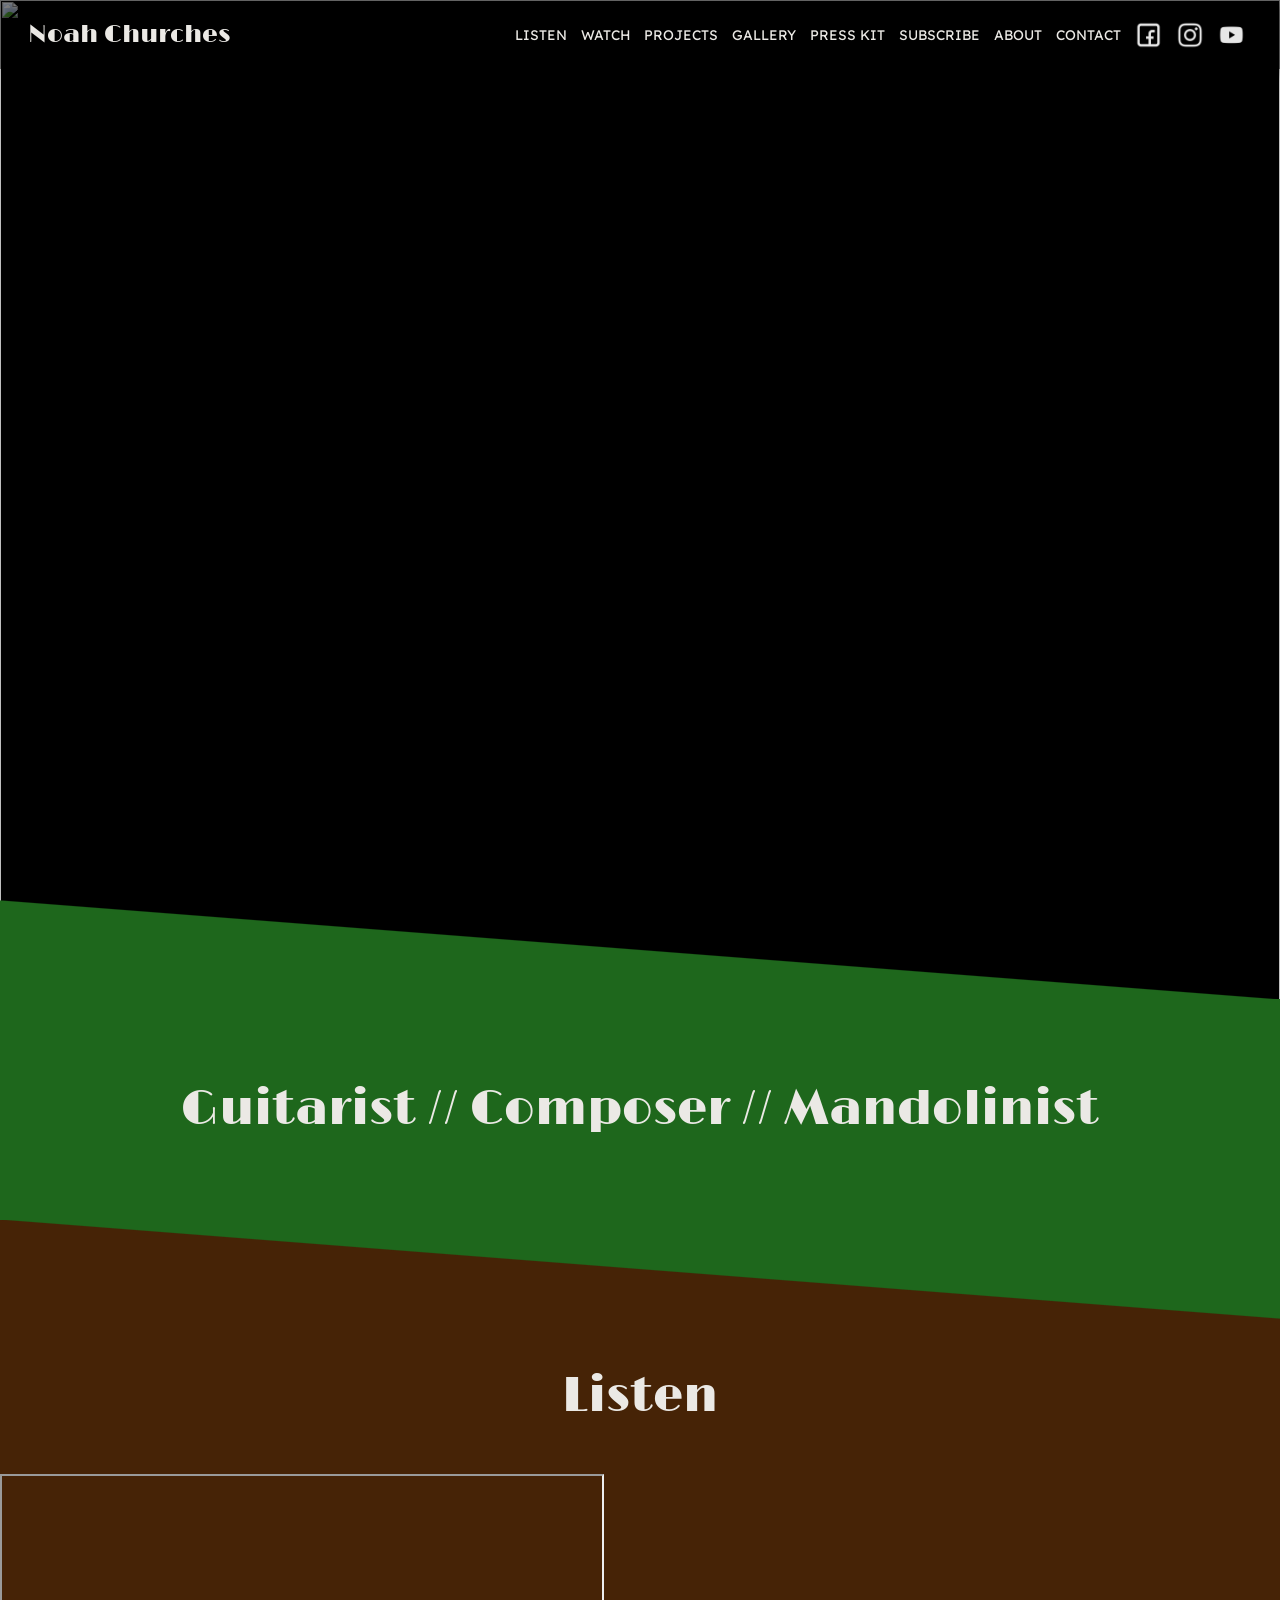
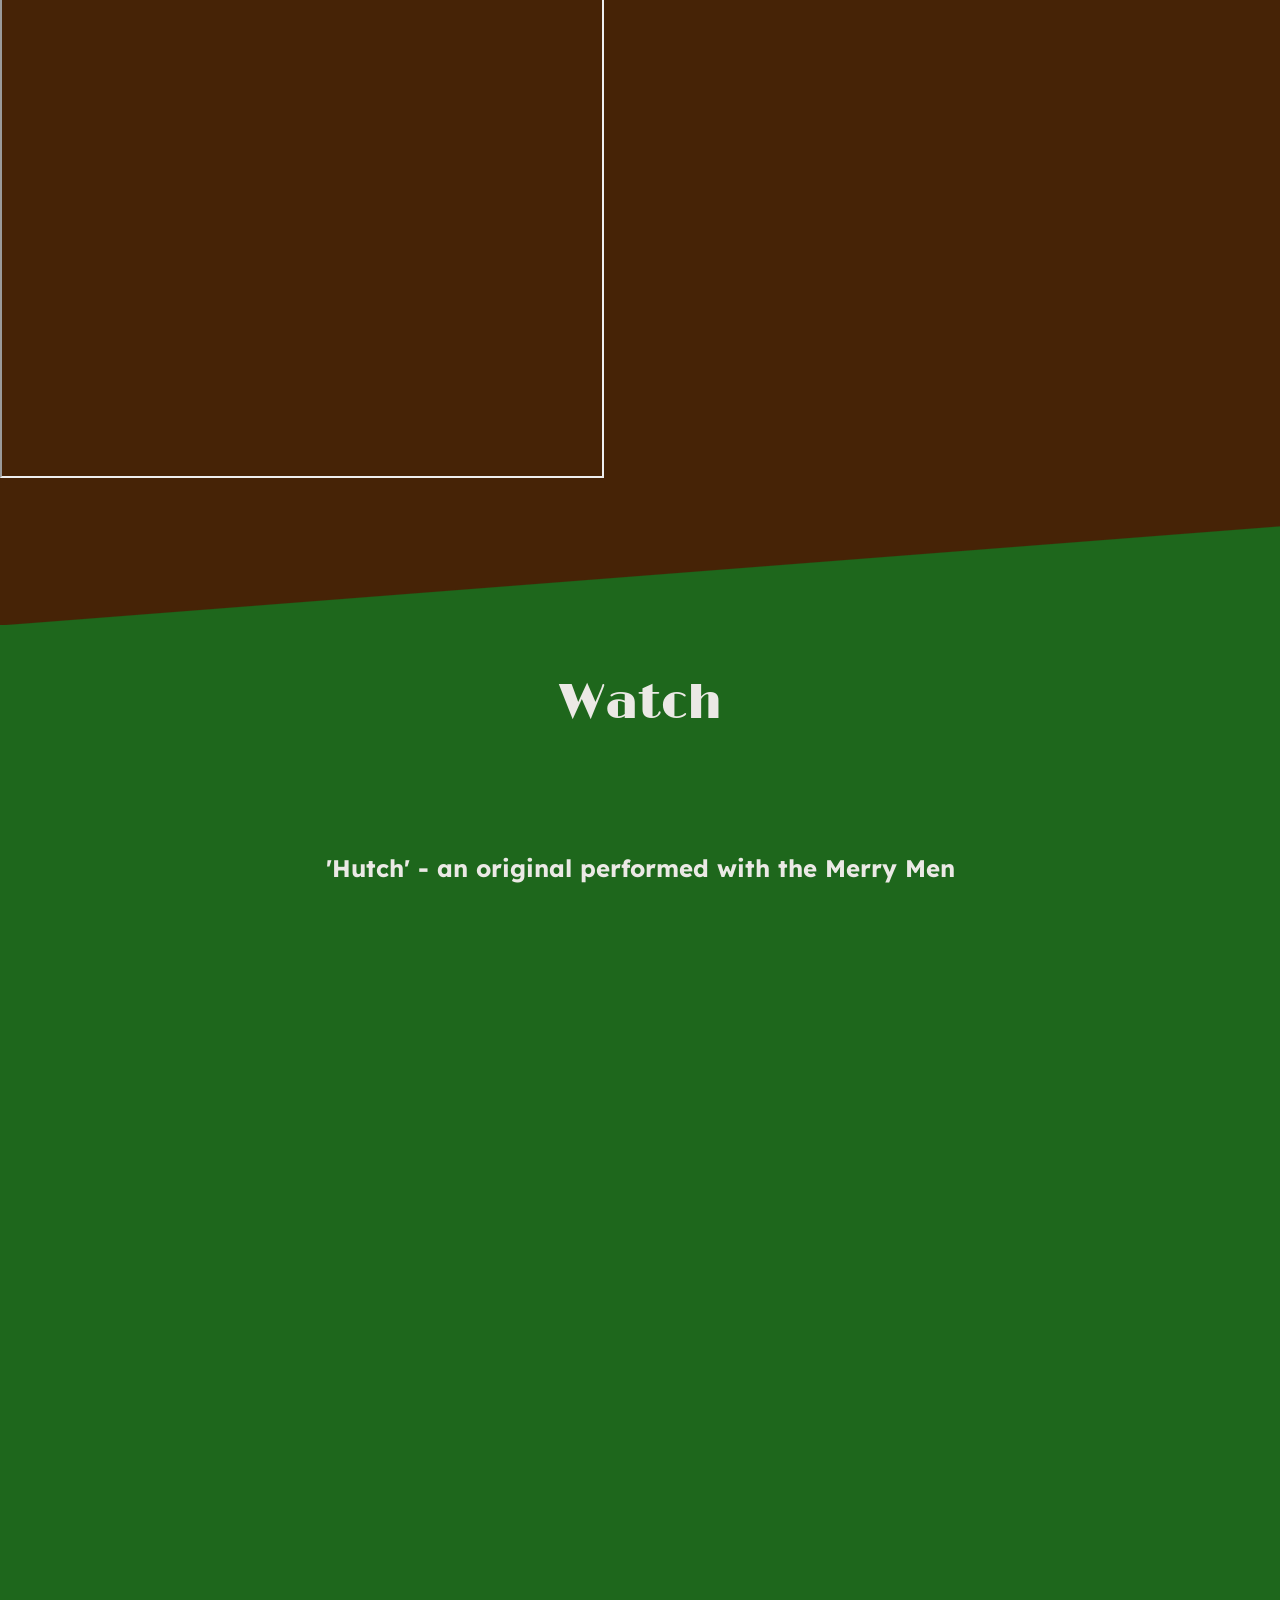
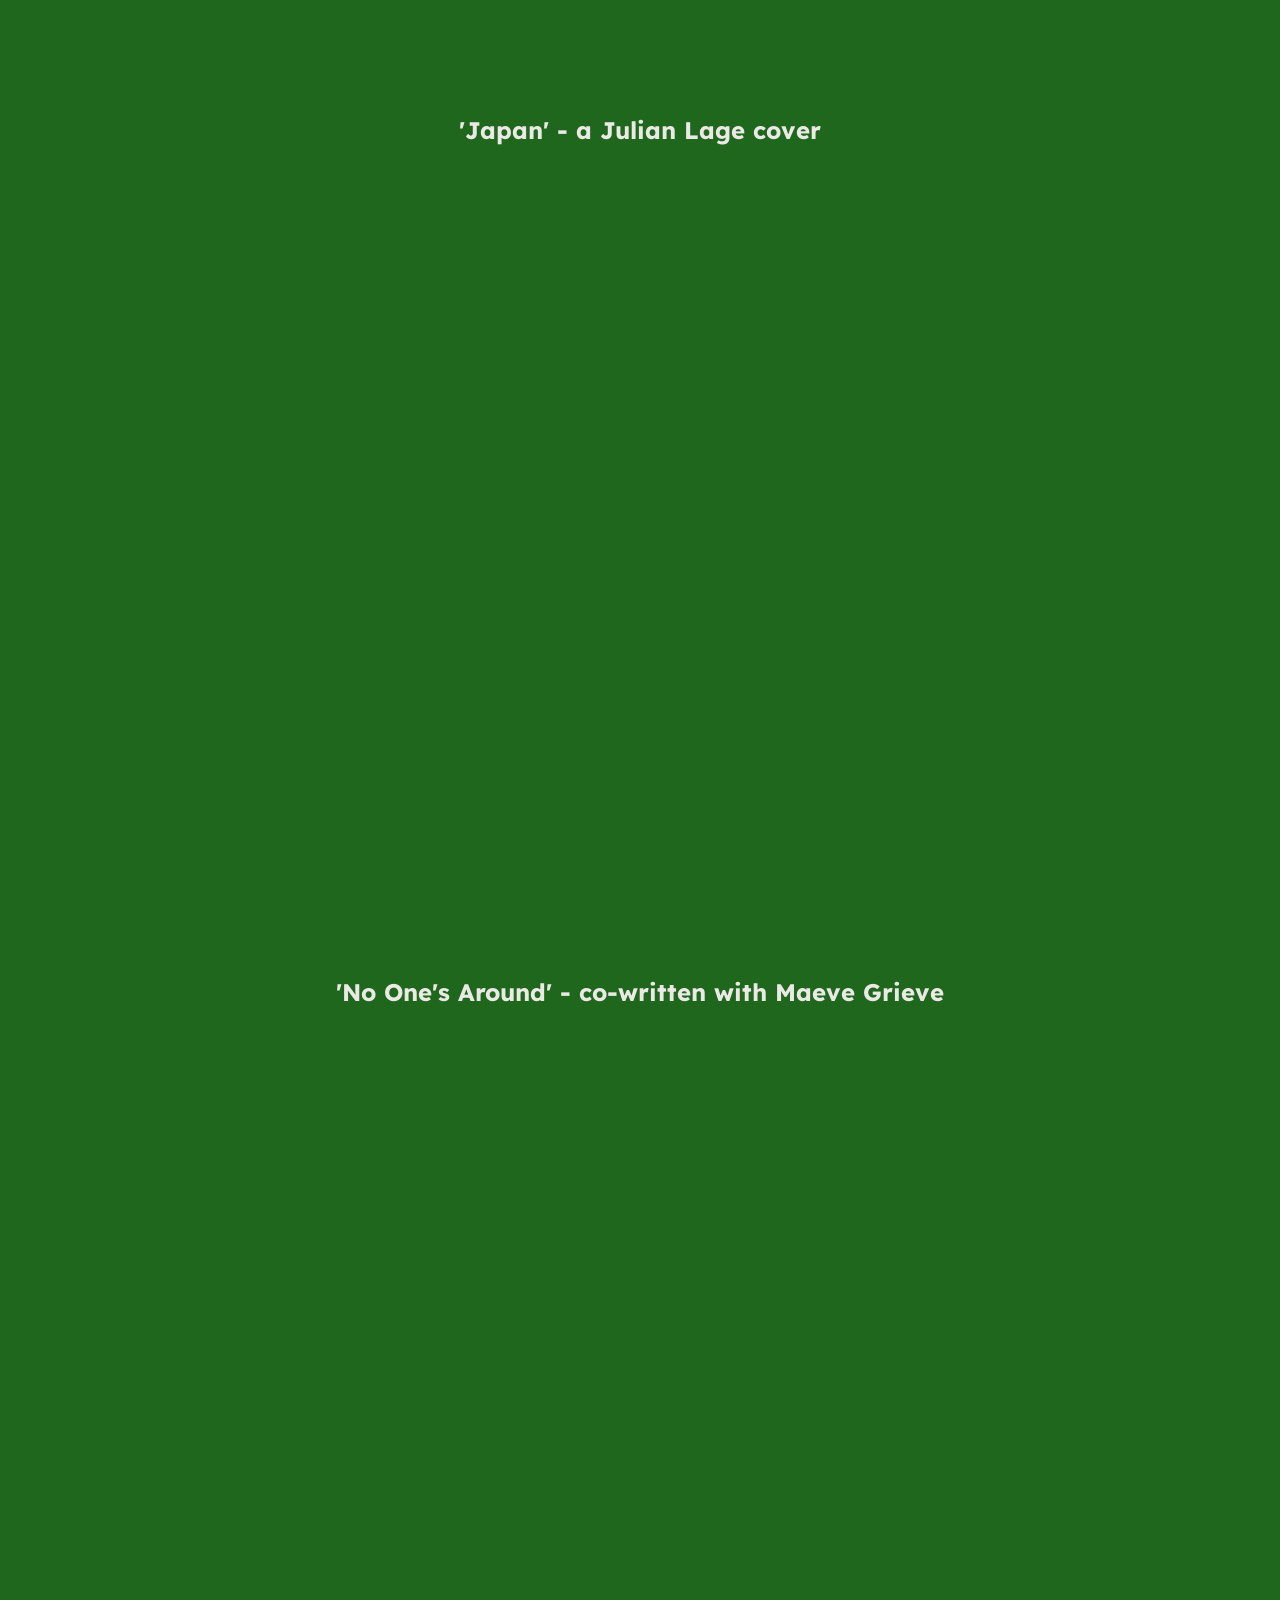
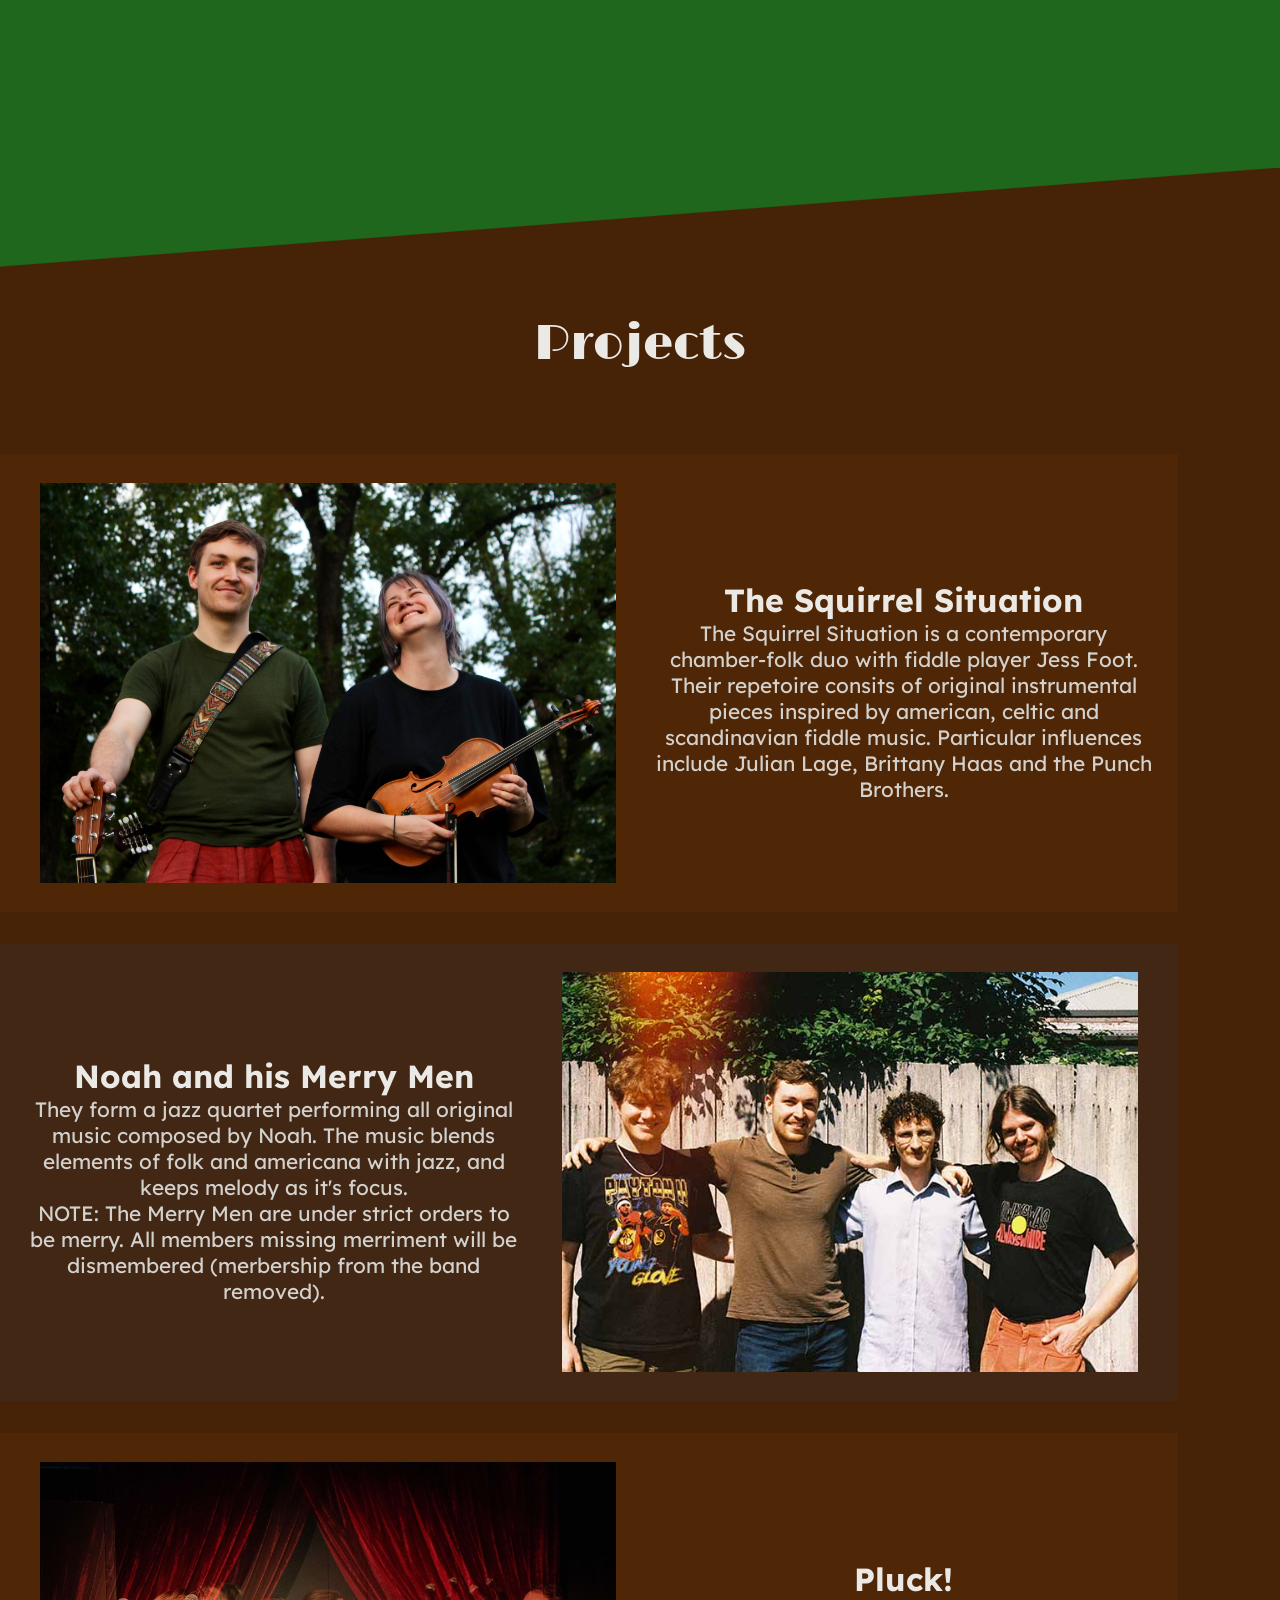
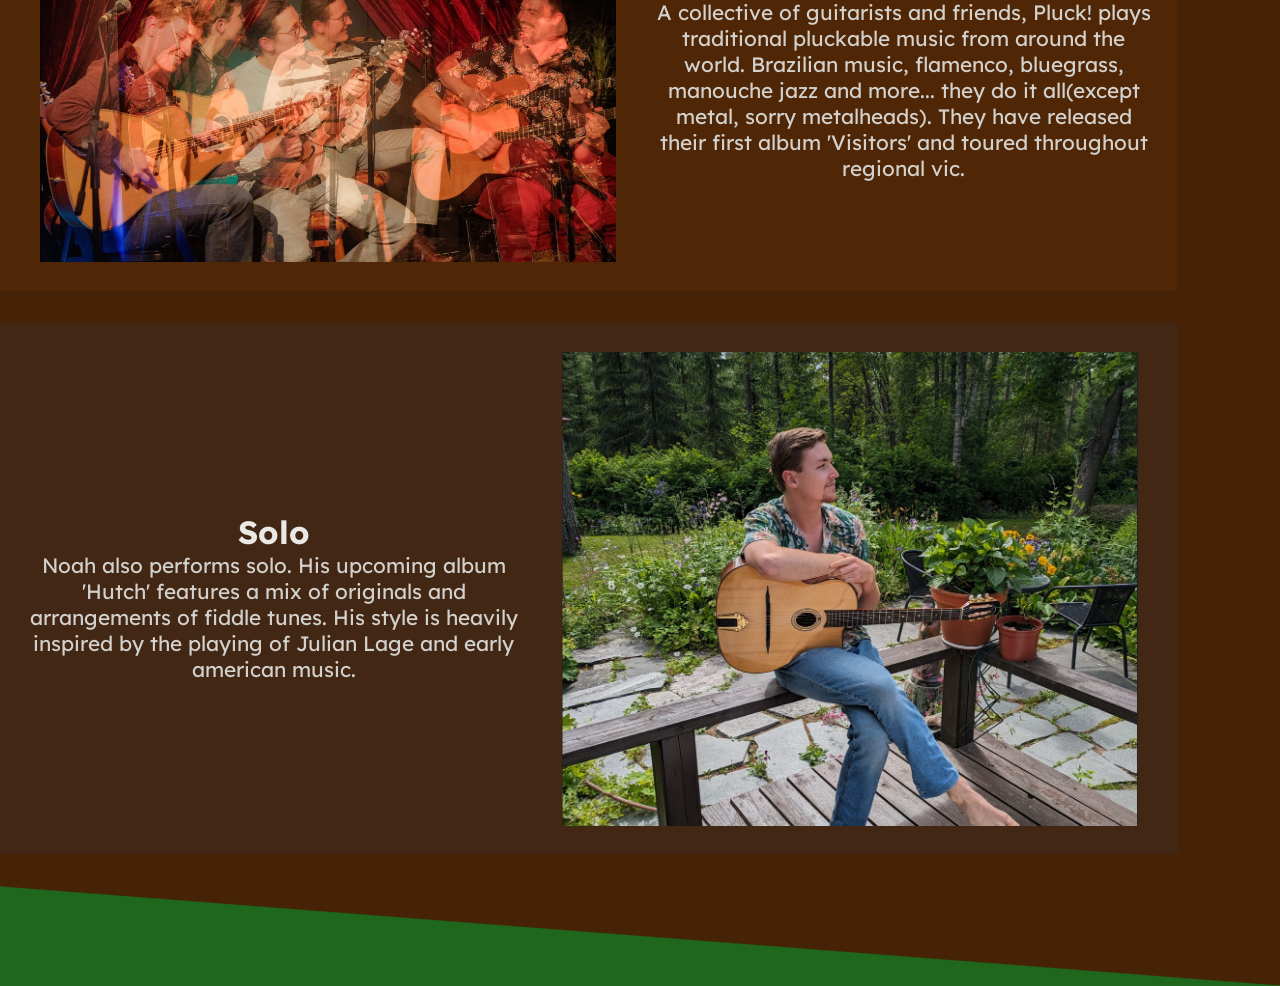
==== commit 5f1c2b65: "Update Website" ====
--- a/index.html
+++ b/index.html
@@ -13,22 +13,43 @@
             <div class="nav-links">
                 <a href="#listen">Listen</a>
                 <a href="#watch">Watch</a>
-                <a>Projects</a>
-                <a>Gallery</a>
-                <a>Press Kit</a>
-                <a>Subscribe</a>
-                <a>About</a>
-                <a>Contact</a>
-                <a href="https://www.facebook.com/NoahJamesMusician" target="blank"><img src="/images/facebook-icon.png" width="28"></a>
-                <a href="https://www.instagram.com/noahchurches/?hl=en" target="blank"><img src="/images/instagram-icon.png" width="28"></a>
-                <a href="https://www.youtube.com/@noah_churches" target="blank"><img src="/images/youtube-icon.png" width="28"></a>
-                <div class="menu"><a><img src="/images/menu-icon.png" width="28"></a></div>
+                <a href="#projects">Projects</a>
+                <a href="#gallery">Gallery</a>
+                <a href="#presskit">Press Kit</a>
+                <a href="#subscribe">Subscribe</a>
+                <a href="#about">About</a>
+                <a href="#contact">Contact</a>
+                <a href="https://www.facebook.com/NoahJamesMusician" target="blank"><img src="/images/facebook-icon.png"></a>
+                <a href="https://www.instagram.com/noahchurches/?hl=en" target="blank"><img src="/images/instagram-icon.png"></a>
+                <a href="https://www.youtube.com/@noah_churches" target="blank"><img src="/images/youtube-icon.png"></a>
+            </div>
+            <div class="menu">
+                <a onclick="sidebar_open()" class="menu-button"><img src="/images/menu-icon.png"></a>
+                <div class="click-catch" id="clickCatch" onclick="sidebar_close()"></div>
+                <div class="sidebar" id="MySideBar">
+                    <a class="close-button" onclick="sidebar_close()"><img src="/images/close-icon.png" alt=""></a>
+                    <div class="sidebar-links">
+                        <a href="#listen" onclick="sidebar_close()">Listen</a>
+                        <a href="#watch" onclick="sidebar_close()">Watch</a>
+                        <a href="#projects" onclick="sidebar_close()">Projects</a>
+                        <a href="#gallery" onclick="sidebar_close()">Gallery</a>
+                        <a href="#presskit" onclick="sidebar_close()">Press Kit</a>
+                        <a href="#subscribe" onclick="sidebar_close()">Subscribe</a>
+                        <a href="#about" onclick="sidebar_close()">About</a>
+                        <a href="#contact" onclick="sidebar_close()">Contact</a>
+                        <div class="sidebar-social-links">
+                            <a href="https://www.facebook.com/NoahJamesMusician" target="blank"><img src="/images/facebook-icon.png"></a>
+                            <a href="https://www.instagram.com/noahchurches/?hl=en" target="blank"><img src="/images/instagram-icon.png"></a>
+                            <a href="https://www.youtube.com/@noah_churches" target="blank"><img src="/images/youtube-icon.png"></a>
+                        </div>
+                    </div>
+                </div>
             </div>
         </nav>
     </header>
 
     <div class="heroshot-container">
-        <img class="hero-shot" src="/images/MandN-33.jpg" alt="">
+        <img class="hero-shot" src="/images/MandN-33 resized.jpg" alt="">
         <img class="diagonal" src="/images/section-diagonal.png" alt="">
     </div>
 
@@ -101,4 +122,19 @@
     </section>
 
 </body>
+
+
+<script>
+function sidebar_open() {
+  document.getElementById("MySideBar").style.display = "block";
+  document.getElementById("MySideBar").style.boxShadow = "-20px 20px 20px rgba(0, 0, 0, 0.2)";
+  document.getElementById("clickCatch").style.display = "block";
+}
+
+function sidebar_close() {
+  document.getElementById("MySideBar").style.display = "none";
+  document.getElementById("MySideBar").style.boxShadow = "-20px 20px 20px rgba(0, 0, 0, 0)";
+  document.getElementById("clickCatch").style.display = "none";
+}
+</script>
 </html>
--- a/style.css
+++ b/style.css
@@ -23,10 +23,11 @@
 }
 
 nav {
+    font-size: calc((2vw + 100%) / 3);
     display: flex;
-    padding: 1em 3em 1em 3em;
+    padding: 1em 2em;
     filter: drop-shadow(5px 5px 4px #0000007a);
-    background-color: rgba(0, 0, 0, 0.178);
+    background-color: rgba(0, 0, 0, 0.466);
 }
 
 nav div {
@@ -42,14 +43,13 @@
     padding: 0.5em;
     align-self: center;
     color: var(--text-color);
-    font-size: 1.4empx;
     font-family: lexend;
     text-transform: uppercase;
     filter: brightness(100%);
-    scale: 100%;
     transition: filter .15s ease-in 0s;
     transition: scale .15s ease-in-out 0s;
     text-decoration: none;
+    white-space: nowrap;
 }
 
 .nav-links a:hover {
@@ -62,6 +62,7 @@
     align-self: center;
     margin: 0;
     padding: 0;
+    width: 2em;
 }
 
 .heroshot-container {
@@ -85,6 +86,8 @@
 .title {
     flex-grow: 1;
     margin: 0 1em 0 0;
+    white-space: nowrap;
+    align-self: center;
 }
 
 .title a {
@@ -169,8 +172,10 @@
 
 .listen iframe {
     justify-self: center;
-    width: 600px;
-    height: 600px;
+    width: 80vw;
+    height: 80vw;
+    max-width: 600px;
+    max-height: 600px;
     display: block;
     margin: 0 0 3em 0;
 }
@@ -201,7 +206,6 @@
     justify-self: center;
     flex-wrap: wrap-reverse;
     padding: 1vw;
-
     margin: 2em 0em;
     background-color: rgba(255, 115, 0, 0.055);
 }
@@ -245,7 +249,6 @@
     max-width: 600px;
     min-width: 500px;
     margin: auto;
-
 }
 
 .band-container p {
@@ -254,4 +257,143 @@
     font-size: 1.3em;
     text-align: center;
     margin: auto 0em;
+}
+
+@media screen and (max-width: 900px) {
+    .nav-links {
+        display: none;
+    }
+  
+    .menu {
+    display: inline;
+    align-self: center;
+    transition: filter .15s ease-in 0s;
+    transition: scale .15s ease-in-out 0s;
+    }
+
+  .menu-button:hover {
+    filter: brightness(90%);
+    scale: 98%;
+    }
+
+    .menu img {
+    display: flex;
+    width: 2rem;
+    height: auto;
+    align-self: center;
+    align-self: center;
+    }
+
+    .title {
+        font-size: 1rem;
+    }
+
+    .click-catch {
+        display: none;
+        position: absolute;
+        background-color: black;
+        top: 0px;
+        left: 0px;
+        opacity: 50%;
+        width: 100vh;
+        height: 100vh;
+    }
+    
+    .sidebar {
+        display: none;
+        position: absolute;
+        width: 300px;
+        height: 100vh;
+        background-color: rgb(92, 121, 155);
+        right: 0px;
+        top: 0px;
+        font-size: 1.3rem;
+    }
+
+    .close-button {
+        display: inline-block;
+        margin: 1em;
+        filter: opacity(100%) brightness(0%);
+        scale: 100%;
+        transition: filter .3s, scale .3s;
+    }
+
+    .close-button:hover {
+        scale: 95%;
+        filter: opacity(60%) brightness(0%);
+    }
+
+    .sidebar-links {
+        display: block;
+        align-content: center;
+        align-self: center;
+        align-items: center;
+    }
+    
+    .sidebar-links a {
+        display: block;
+        align-self: center;
+        text-align: center;
+        padding: 1em;
+        font-family: lexend;
+        text-transform: uppercase;
+        text-decoration: none;
+        color: black;
+        scale: 100%;
+        filter: opacity(100%);
+        transition: scale 0.3s, filter 0.3s;
+    }
+
+    .sidebar-links a:hover {
+        scale: 95%;
+        filter: opacity(60%);
+    }
+
+    .sidebar-social-links {
+        display: block;
+        margin: 1em;
+        padding: 0em;
+        align-content: center;
+        align-items: center;
+        text-align: center;
+        justify-self: center;
+    }
+
+    .sidebar-social-links a {
+        display: inline-block;
+        margin: 0em;
+        padding: 0em;
+        align-self: center;
+        justify-self: center;
+    }
+
+    .sidebar-social-links a img{
+        width: 1.5em;
+        padding: 0em;
+        margin: 0em;
+        filter: brightness(0%);
+    }
+}
+
+@media screen and (max-width: 1198px) {
+    .band-container .text-container {
+        width: 100%;
+        max-width: 3000px;
+        min-width: 1px;
+        margin: auto;
+        padding: 2%;
+        
+    }
+    
+    .band-container img {
+        width: 100%;
+        height: auto;
+        max-width: none;
+        border-radius: 1em;
+        min-width: 1px;
+        min-height: 1px;
+        object-fit: cover;
+        margin: 0em;
+        padding: 1em 2% 2em 2%em;
+    }
 }
